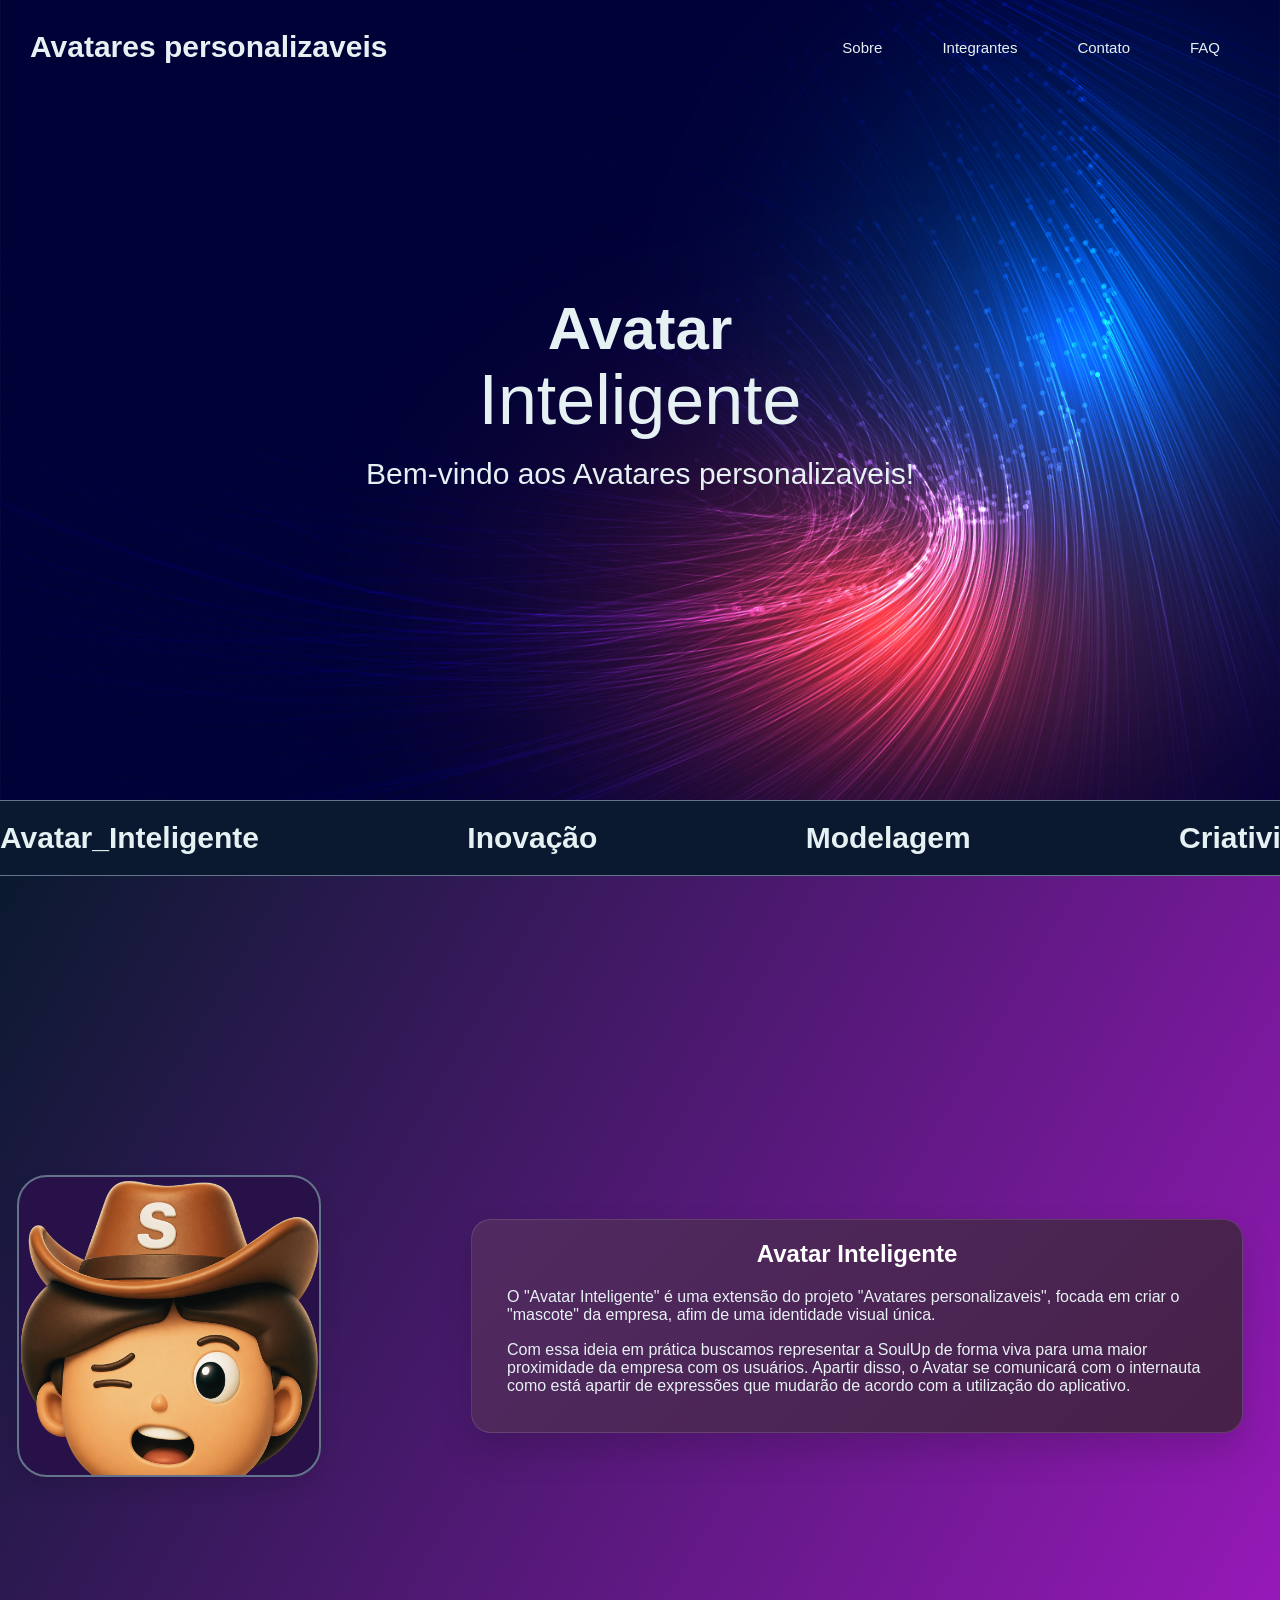
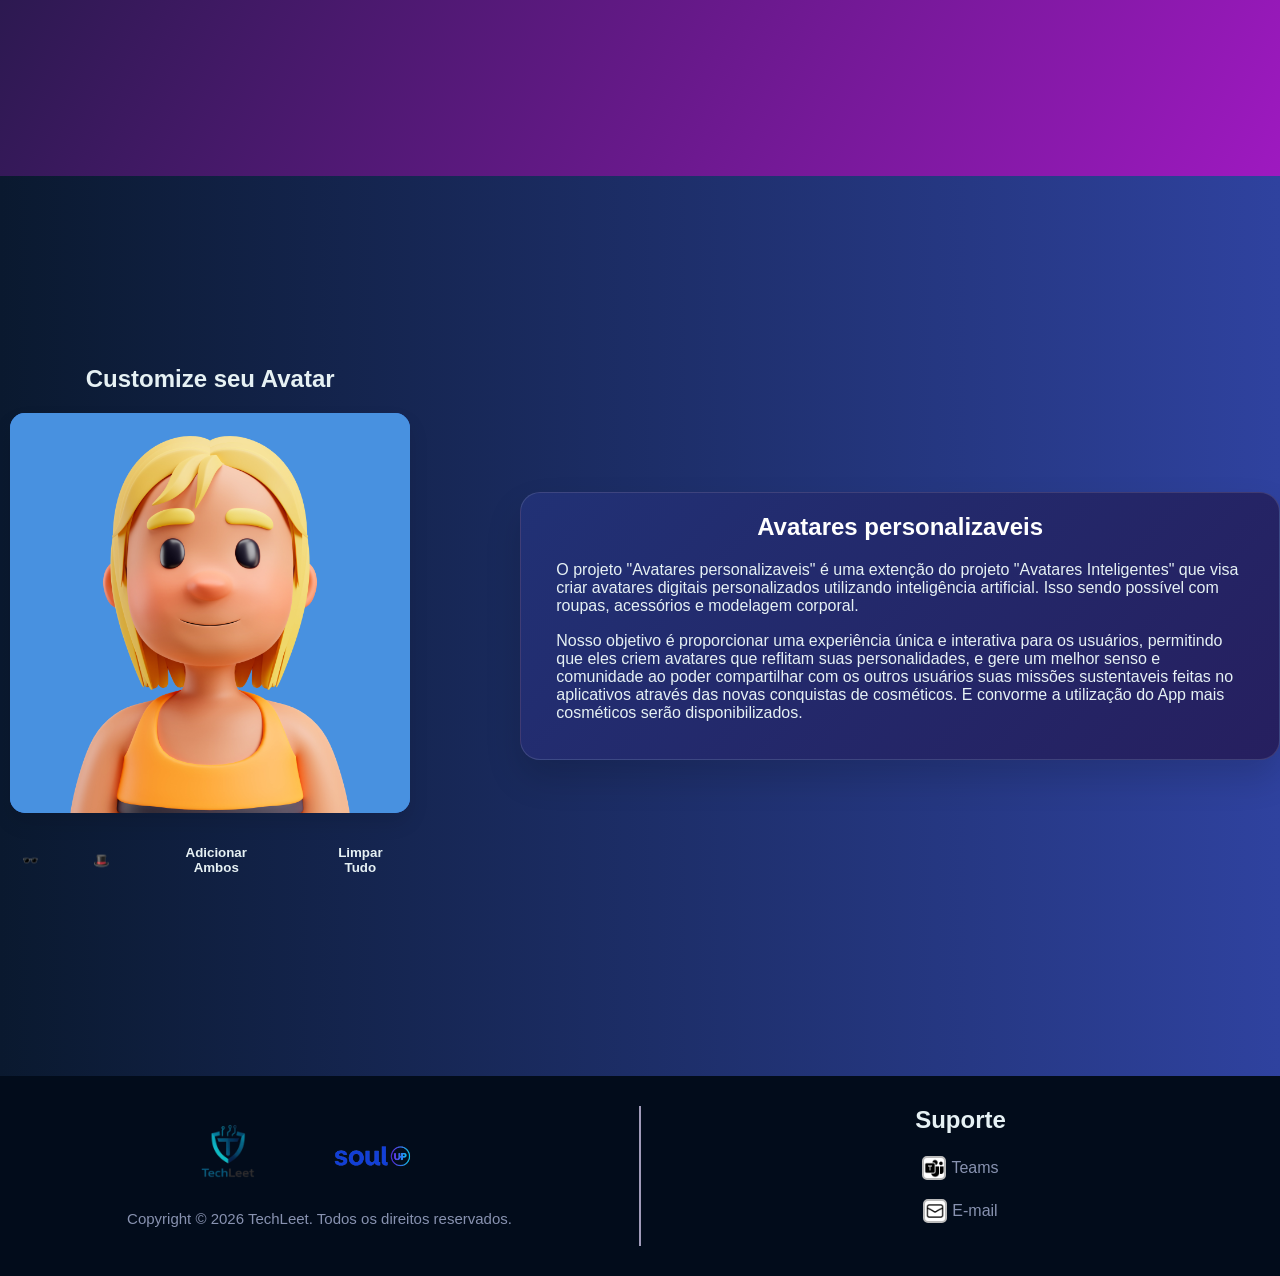
==== index.html @ 6faf66a5 "Alteração no Footer e sobre" ====
<!DOCTYPE html>
<html lang="pt-BR">
    <head>
        <meta charset="UTF-8">
        <meta name="viewport" content="width=device-width, initial-scale=1.0">
        <title>Home</title>
        <link rel="icon" type="image/x-icon" href="imagens/IconeHome.png">
        <link rel="stylesheet" href="css/style.css">
        <link rel="stylesheet" href="css/variaveis.css">
        <link rel="stylesheet" href="css/head.css">
        <link rel="stylesheet" href="css/footer.css">
        <link rel="stylesheet" href="css/index.css">
        <link rel="stylesheet" href="css/sobre.css">
        <script src="js/index.js"></script>
        <script src="js/menu.js"></script>
    </head>
    <body>
        <!-- Cabeçalho / Cabeça do site -->
        <section id="head">
            <header>
                <div id="nome">
                    <a href="#top"><h1>Avatares personalizaveis</h1></a>
                </div>
                <button type="button" id="menu-hamburguer"
                    aria-label="Abrir menu" aria-controls="navegacao"
                    aria-expanded="false">
                    <span></span>
                    <span></span>
                    <span></span>
                </button>
                <div id="navegacao">
                    <nav>
                        <a href="sobre.html">Sobre</a>
                        <a href="integrantes.html">Integrantes</a>
                        <a href="contato.html">Contato</a>
                        <a href="faq.html">FAQ</a>
                    </nav>
                </div>
            </header>
            <!-- Mensgem de boas-vindas -->
            <div id="mensagem_central">
                <p id="Avatar">Avatar</p>
                <p id="Inteligente">Inteligente</p>
                <p id="Mensagem">Bem-vindo aos Avatares personalizaveis!</p>
            </div>
        </section>
        <section>
            <!-- Carrosel de palavras -->
            <div class="carrossel-container">
                <div class="carrossel-texto">
                    <div class="grupo">
                        <span> Avatar_Inteligente Inovação Modelagem
                            Criatividade Diversidade</span>
                    </div>
                    <div class="grupo">
                        <span> Avatar_Inteligente Inovação Modelagem
                            Criatividade Diversidade</span>
                    </div>
                </div>
            </div>
        </section>
        <!-- Avatar Inteligente -->
        <section id="Avatar_Inteligente">
            <div class="avatar_inteligente_window">
                <img class="icone_avatar" src="imagens/AvatarSoulUp.png" alt>
                <div id="projeto2">
                    <h3> Avatar Inteligente</h3>
                    <p> O "Avatar Inteligente" é uma extensão do projeto
                        "Avatares personalizaveis", focada em criar o "mascote"
                        da
                        empresa, afim de uma identidade visual única.</p>
                    <p> Com essa ideia em prática buscamos representar a SoulUp
                        de forma viva para uma maior proximidade da empresa com
                        os usuários. Apartir disso, o Avatar se comunicará com o
                        internauta como está apartir de expressões que mudarão
                        de acordo com a utilização do aplicativo.</p>
                </div>
            </div>
        </section>
        <section id="Avatar_Personalizavel">
            <div class="avatar_window">
                <div class="container">
                    <!-- Custumização de Avatares personalizaveis -->
                    <h1>Customize seu Avatar</h1>
                    <div class="icone_avatar">
                        <img src="imagens/AvatarF-Base.jpg" id="base"
                            class="layer">
                        <img src="imagens/AvatarF-1.png" id="layer-oculos"
                            class="layer hidden">
                        <img src="imagens/AvatarF-2.png" id="layer-bone"
                            class="layer hidden">
                        <img src="imagens/AvatarF-3.png" id="layer-bone-oculos"
                            class="layer hidden">
                    </div>
                    <!-- Botões de controle -->
                    <div class="controls">

                        <button onclick="toggleAccessory('oculos')"
                            class="accessory">🕶️</button>

                        <button onclick="toggleAccessory('bone')"
                            class="accessory">🎩</button>

                        <button onclick="addBoth()"
                            class="allaccessory">Adicionar
                            Ambos</button>

                        <button onclick="reset()" class="noaccessory">Limpar
                            Tudo</button>

                    </div>
                </div>
            </div>
            <div id="projeto1">

                <h3>Avatares personalizaveis</h3>
                <p> O projeto "Avatares personalizaveis" é uma extenção do
                    projeto "Avatares Inteligentes" que visa criar avatares
                    digitais personalizados utilizando inteligência artificial.
                    Isso sendo possível com roupas, acessórios e modelagem
                    corporal.</p>

                <p>Nosso objetivo é proporcionar uma experiência única e
                    interativa para os usuários, permitindo que eles criem
                    avatares que reflitam suas personalidades, e gere um melhor
                    senso e comunidade ao poder compartilhar com os outros
                    usuários suas missões sustentaveis feitas no aplicativos
                    através das novas conquistas de cosméticos. E convorme a
                    utilização do App mais cosméticos serão
                    disponibilizados.</p>
            </div>
        </section>
        <!-- Rodapé / Footer do site -->
        <footer>
            <div class="logo-footer">
                <img src="imagens/TechLeet.png" alt="TechLeet">
                <img src="imagens/SoulUp.png" alt="SoulUp">
                <p>Copyright © 2026 TechLeet. Todos os direitos reservados.</p>
            </div>
            <div class="logo-footer2">
                <h3>Suporte</h3>
                <div class="suport">
                    <img src="imagens/teams.png" alt="Teams">
                    <a
                        href="https://teams.microsoft.com/l/chat/48:notes/conversations?context=%7B%22contextType%22%3A%22chat%22%7D">Teams</a>
                </div>
                <div class="suport">
                    <img src="imagens/email.png" alt="e-mail">
                    <a href="mailto:rm570024@fiap.com.br">E-mail</a>
                </div>
            </div>
        </footer>
    </body>
</html>
---- css/style.css ----
/* Style de todas as páginas */
* {
  margin: 0;
  padding: 0;
  text-decoration: none;
  color: var(--color-text);
}

/* Evita rolagem horizontal indesejada em telas menores */
body {
  overflow-x: hidden;
}
---- css/variaveis.css ----
/* Variáveis */
:root { 
    --primary-color: #64748B;
    --secondary-color: #0A192F;
    --color-text: #E6F1F4;
    --font: DM Sans, sans-serif;
    --text-footer: #8892B0;
}
---- css/head.css ----
/* Cabeçalho do site */
#head { 
  background-image: url('../imagens/background-head.jpg');
  background-size: cover;
  background-position: center;
  height: 800px;
}

header {
  display: flex;
  align-items: center;
  justify-content: space-between;
}

header h1 {
  padding: 30px;
  font-size: 30px;
  font-family: var(--font);
}

/* Navegação desktop */
#navegacao {
  display: flex;
  align-items: center;
  margin-right: 50px;
}

#navegacao nav {
  display: flex;
  gap: 40px;
}

#navegacao a {
  position: relative;
  color: var(--font);
  text-decoration: none;
  font-size: 15px;
  font-family: var(--font);
  padding: 10px;
}

/* Animação hover */
#navegacao a::after {
  content: '';
  position: absolute;
  bottom: 0;
  left: 0;
  width: 0;
  height: 2px;
  background: #fff;
  transition: width 0.3s ease;
}

#navegacao a:hover::after {
  width: 100%;
}

/* Botão do menu hamburguer (visível apenas em telas menores) */
#menu-hamburguer {
  display: none;
  flex-direction: column;
  justify-content: space-between;
  width: 32px;
  height: 24px;
  padding: 0;
  margin-right: 20px;
  background: transparent;
  border: none;
  cursor: pointer;
}

#menu-hamburguer span {
  display: block;
  width: 100%;
  height: 3px;
  background-color: #fff;
  border-radius: 2px;
  transition: transform 0.3s ease, opacity 0.3s ease;
}

/* Transforma o ícone em "X" quando o menu está aberto */
#menu-hamburguer.ativo span:nth-child(1) {
  transform: translateY(10.5px) rotate(45deg);
}

#menu-hamburguer.ativo span:nth-child(2) {
  opacity: 0;
}

#menu-hamburguer.ativo span:nth-child(3) {
  transform: translateY(-10.5px) rotate(-45deg);
}

/* Responsividade: tablets e smartphones */
@media (max-width: 768px) {
  /* Body em coluna: cada section contém suas margens e o footer fica no rodapé */
  body {
    display: flex;
    flex-direction: column;
    min-height: 100vh;
  }

  #head {
    height: auto;
    flex: 1 0 auto;
  }

  header {
    flex-wrap: wrap;
  }

  header h1 {
    padding: 18px 15px;
    font-size: 20px;
  }

  #menu-hamburguer {
    display: flex;
  }

  #navegacao {
    width: 100%;
    margin-right: 0;
    max-height: 0;
    overflow: hidden;
    transition: max-height 0.3s ease;
  }

  #navegacao.aberto {
    max-height: 320px;
  }

  #navegacao nav {
    flex-direction: column;
    gap: 0;
    width: 100%;
    background-color: var(--secondary-color);
  }

  #navegacao a {
    padding: 16px 20px;
    font-size: 16px;
    border-top: 1px solid var(--primary-color);
  }
}
---- css/footer.css ----
footer {
  display: flex;
  align-items: center;
  background-color: #020c1b;
  height: 200px;
}

.logo-footer {
  text-align: center;
  align-items: center;
  border-right: 2px solid rgb(160, 155, 185);
  width: 50%;
  height: 70%;
}

.logo-footer2 {
  text-align: center;
  align-items: center;
  width: 50%;
  height: 70%;
}

.logo-footer p {
  font-size: 15px;
  font-family: var(--font);
  color: var(--text-footer);
}

img {
  height: 100px;
}

.suport {
  display: flex;
  justify-content: center;
  align-items: center;
  height: 20%;
  width: 100%;
  margin-top: 15px;
}

h3 {
  color: var(--text-footer);
  font-family: var(--font);
}

.suport a {
  color: var(--text-footer);
  font-family: var(--font);
}

.suport img {
  margin-right: 5px;
  width: 20px;
  height: 20px;
  background-color: white;
  border-radius: 5px;
  border: 2px solid rgb(187, 187, 187);
}

/*  Responsividade: tablets e smartphones  */
@media (max-width: 768px) {
  footer {
    flex-direction: column;
    height: auto;
    padding: 30px 0;
    gap: 25px;
  }

  .logo-footer {
    width: 90%;
    height: auto;
    border-right: none;
    border-bottom: 2px solid rgb(160, 155, 185);
    padding-bottom: 25px;
  }

  .logo-footer:last-child {
    border-bottom: none;
    padding-bottom: 0;
  }

  .logo-footer>img {
    height: 70px;
  }
}
---- css/index.css ----
body {
  overflow-x: hidden;
  font-family: var(--font);
}

/* Texto central */
section#head div#mensagem_central p {
    display: flex;
    justify-content: center;
    align-items: center;
}

#mensagem_central {
    margin-top: 200px;
}

#Avatar {
  animation: avatar-color-change 4s infinite alternate;
  font-weight: bold;
  font-size: 60px;
}
#Inteligente {
  margin-top: -20px;
  font-size: 70px;
}

@keyframes avatar-color-change {
  0% { color: #1423f7; }
  50% { color: #6a11cb; }
  100% { color: #00c6ff; }
}

#Mensagem {
  font-size: 30px;
}

/* Pesçosso da página */
#Avatar_Personalizavel {  
  display: flex;
  justify-content: center;
  align-items: center;
  height: 100vh;
  background: linear-gradient(90deg, var(--secondary-color), #2f429f );
}   

/* Carrossel de palavras */
.carrossel-container {
  width: 100%;
  background-color: var(--secondary-color);
  padding: 20px 0;
  white-space: nowrap;
  word-spacing: 200px;
  overflow: hidden;
  border-top: 1px solid var(--primary-color);
  border-bottom: 1px solid var(--primary-color);
}
.grupo {
  display: flex;
  align-items: center;
  gap: 40px; 
  margin-right: 100px;
}

.carrossel-texto {
  display: inline-flex;
  gap: 50px;
  animation: rolarHorizontal 25s linear infinite;
  font-family: var(--font);
}

.carrossel-texto span {
  font-size: 30px;
  font-family: var(--font);
  font-weight: bold;
}

/* Animação do carrossel */
@keyframes rolarHorizontal {
  0% { transform: translateX(0); }
  100% { transform: translateX(-50%); }
}

.container {
    text-align: center;
    font-family: var(--font);
    margin-right: 100px;
}

/* Customização do Avatar */
.icone_avatar {
    position: relative;
    width: 400px;
    height: 400px;
    margin: 20px auto;
    border: 5px solid var(--font);
    border-radius: 15px;
    box-shadow: 0 10px 20px rgba(0,0,0,0.1);
    overflow: hidden;
    background-color: #3b82f6;
}
.layer {
    position: absolute;
    top: 0;
    left: 0;
    width: 100%;
    height: 100%;
    transition: opacity 0.3s ease;
}

.hidden {
    opacity: 0;
    pointer-events: none;
}

.controls {
    display: flex;
    gap: 10px;
    justify-content: center;
}

/* Botão de costomização */
.controls button {
    padding: 10px 20px;
    cursor: pointer;
    border: 2px solid transparent;
    border-radius: 15px;
    background-color:transparent;
    color: var(--font);
    font-weight: bold;
}

.accessory:hover {
    border: 2px solid var(--primary-color);
}

.allaccessory:hover {
    background-color: var(--primary-color);
}

.noaccessory:hover {
    background-color: red;
}

#Avatar_Inteligente {
    display: flex;
    justify-content: center;
    align-items: center;
    height: 100vh;
    background: linear-gradient(120deg, var(--secondary-color),  #9e19c0);
}

.avatar_inteligente_window {
    display: flex;
    height: auto;
    width: auto;
    align-items: center;
    gap: 50px;
}

#Avatar_Inteligente img {
    width: 300px;
    height: auto;
    margin-left: -20px;
    border: 2px solid var(--primary-color);
    border-radius: 30px;
    background-color: rgb(40, 17, 73);
}

#projeto2 {
  margin-left: 100px;
}

/* Responsividade: tablets */
@media (max-width: 1024px) {
  #Avatar_Personalizavel,
  #Avatar_Inteligente {
    height: auto;
    flex-direction: column;
    padding: 60px 20px;
  }

  .avatar_window {
    width: 100%;
  }

  .container {
    margin-right: 0;
  }

  .controls {
    flex-wrap: wrap;
  }

  .avatar_inteligente_window {
    flex-direction: column;
    align-items: center;
    margin-left: 0;
    gap: 30px;
    width: 100%;
    box-sizing: border-box;
  }

  #projeto2 {
    margin-left: 0;
  }
}

/* Responsividade: smartphones */
@media (max-width: 768px) {
  #mensagem_central {
    margin-top: 120px;
  }

  #Avatar {
    font-size: 40px;
  }

  #Inteligente {
    margin-top: -10px;
    font-size: 46px;
  }

  #Mensagem {
    font-size: 20px;
    text-align: center;
    padding: 0 15px;
  }

  .carrossel-container {
    word-spacing: 80px;
  }

  .carrossel-texto span {
    font-size: 20px;
  }

  .container h1 {
    font-size: 26px;
  }

  #Avatar_Personalizavel .icone_avatar {
    width: 90%;
    max-width: 320px;
    height: auto;
    aspect-ratio: 1 / 1;
  }

  #Avatar_Inteligente img {
    width: 90%;
    max-width: 280px;
  }
}
---- css/sobre.css ----
#sobre {
    display: flex;
    flex-wrap: wrap;
    justify-content: center;
    align-items: center;
    margin: 50px auto;
    width: 90%;
    min-height: 60%;
    border-radius: 15px;
    color: var(--color);
    gap: 20px;
}

h2 {
    font-family: var(--font);
    text-align: center;
    font-size: 2rem;
    color: var(--color);
}

h3 {
    text-align: center;
    margin-bottom: 20px;
    font-size: 1.5rem;
    color: var(--color);
}
/* Caixa de texto sobre os Projetos */
#projeto1,
#projeto2 {
    font-family: var(--font);
    padding: 20px 35px;
    width: 700px;
    min-width: 280px;
    height: auto;
    border-radius: 20px;
    color: #fff;
    box-shadow: 0 18px 35px rgba(0, 0, 0, 0.15);
    transition: transform 0.3s ease, box-shadow 0.3s ease;
    border: 1px solid rgba(255, 255, 255, 0.12);
}

p {
    margin-bottom: 17px;
}
/* Background com cores variádas */
#projeto1 {
    background: linear-gradient(135deg, #213175, #261f5f);
}

#projeto2 {
    background: linear-gradient(135deg, #512a62, #472148);
}

/* Animação na div ao colocar o mouse sobre */
#projeto1:hover,
#projeto2:hover {
    transform: translateY(-6px);
    box-shadow: 0 25px 45px rgba(0, 0, 0, 0.2);
}

/* Responsividade: tablets e smartphones */
@media (max-width: 768px) {
    h2 {
        font-size: 1.5rem;
    }

    #sobre {
        margin: 30px auto;
    }

    #projeto1,
    #projeto2 {
        box-sizing: border-box;
        width: 100%;
        min-width: 0;
        padding: 25px 20px;
    }
}
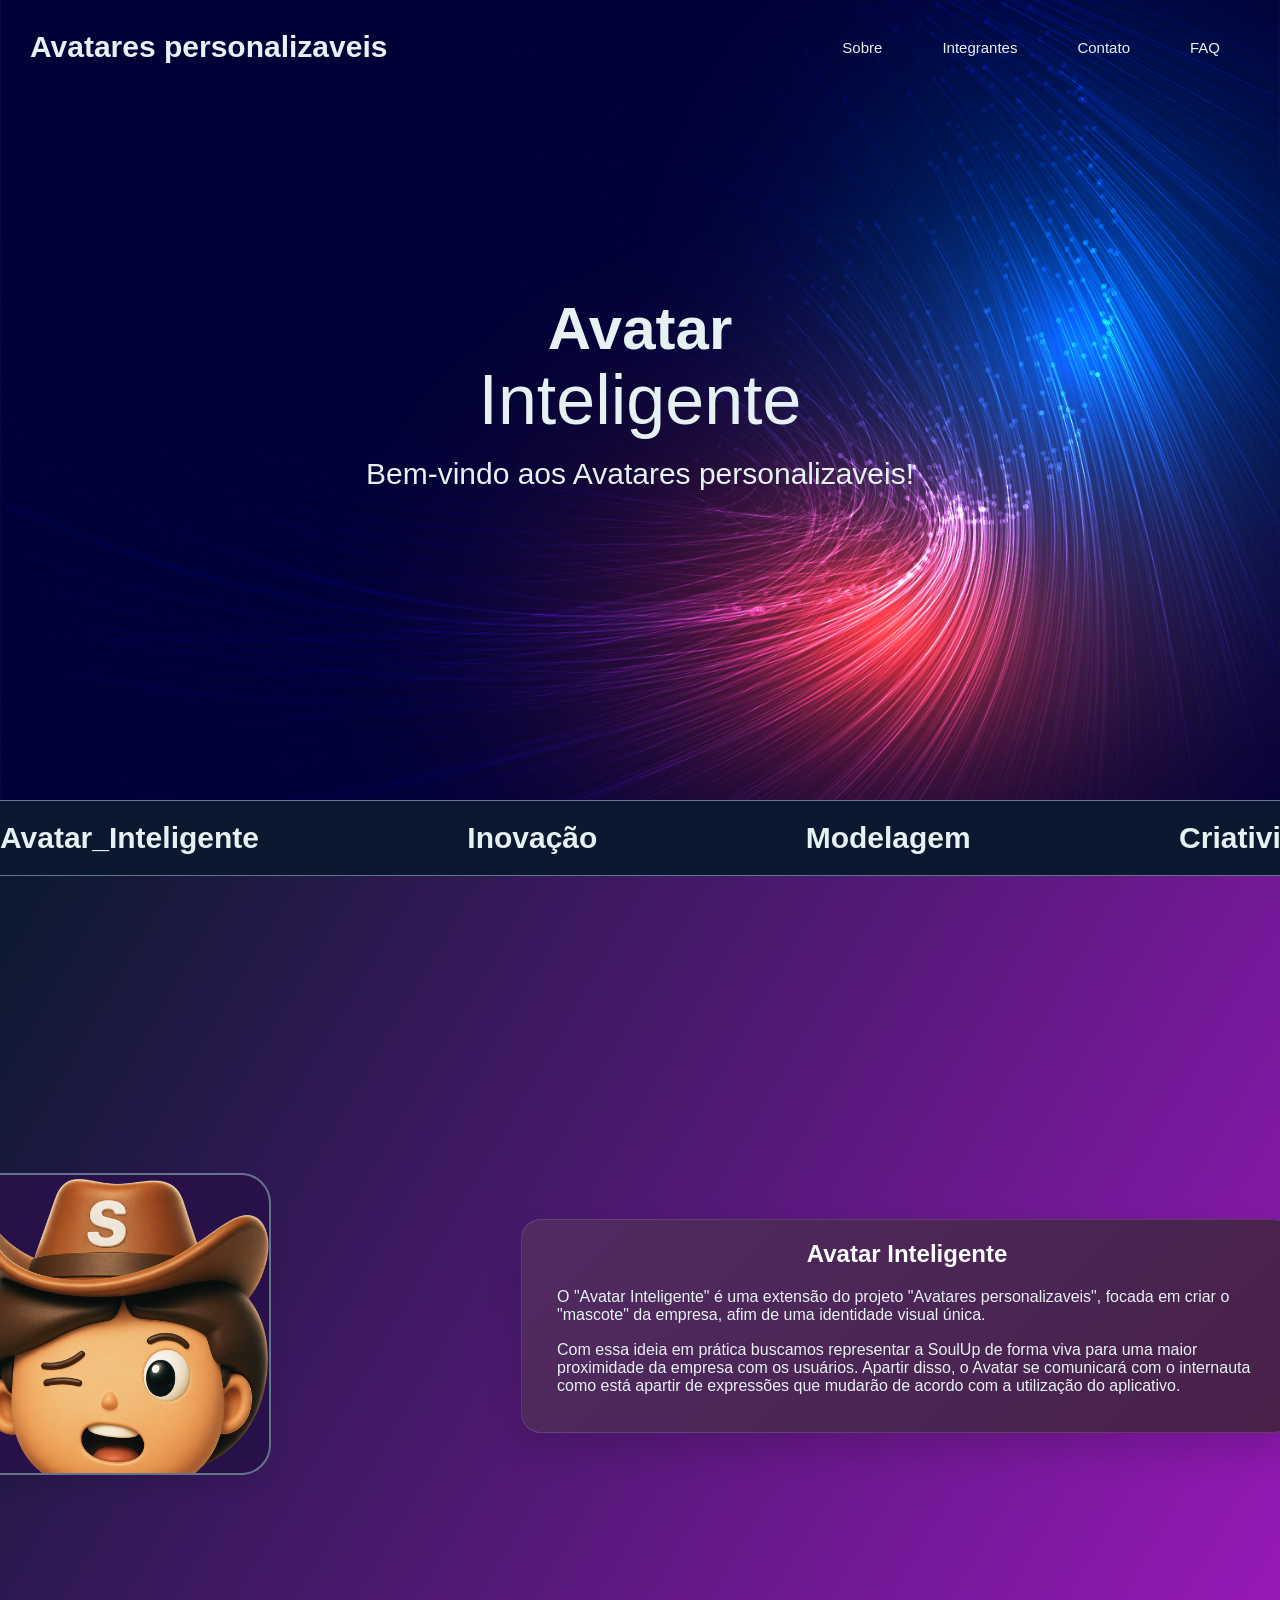
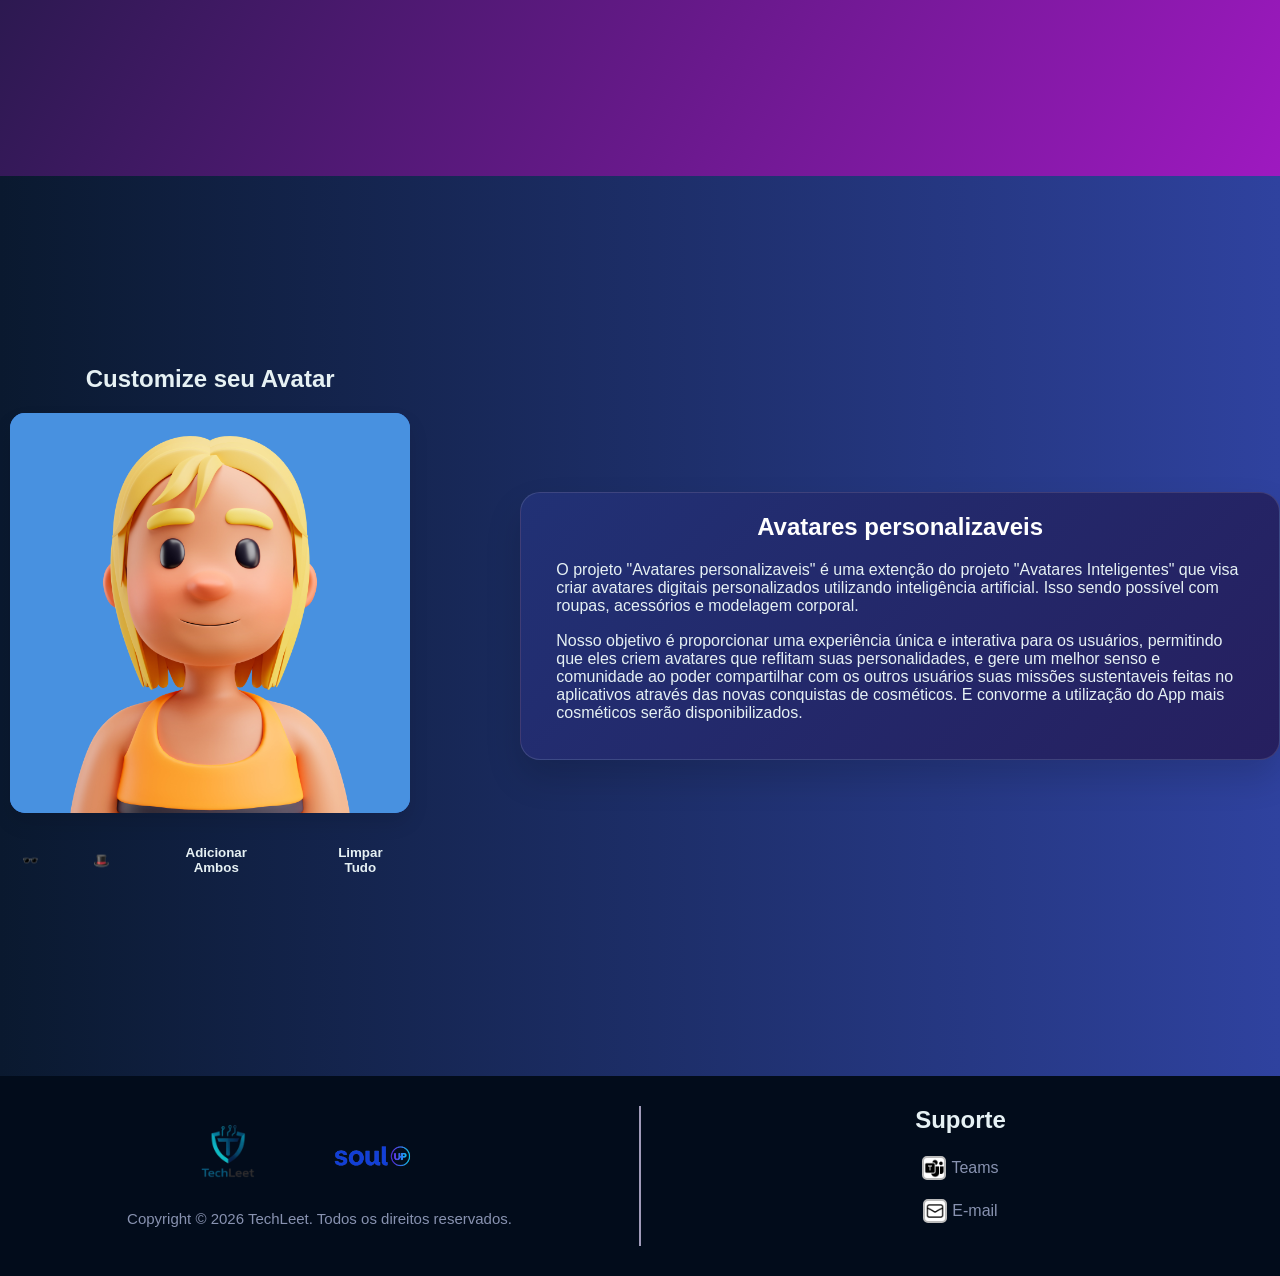
==== commit c0bff95d: "Mudança no FAQ" ====
--- a/index.html
+++ b/index.html
@@ -62,7 +62,9 @@
         <!-- Avatar Inteligente -->
         <section id="Avatar_Inteligente">
             <div class="avatar_inteligente_window">
-                <img class="icone_avatar" src="imagens/AvatarSoulUp.png" alt>
+                <div class="container">
+                    <img class="icone_avatar" src="imagens/AvatarSoulUp.png">
+                </div>
                 <div id="projeto2">
                     <h3> Avatar Inteligente</h3>
                     <p> O "Avatar Inteligente" é uma extensão do projeto
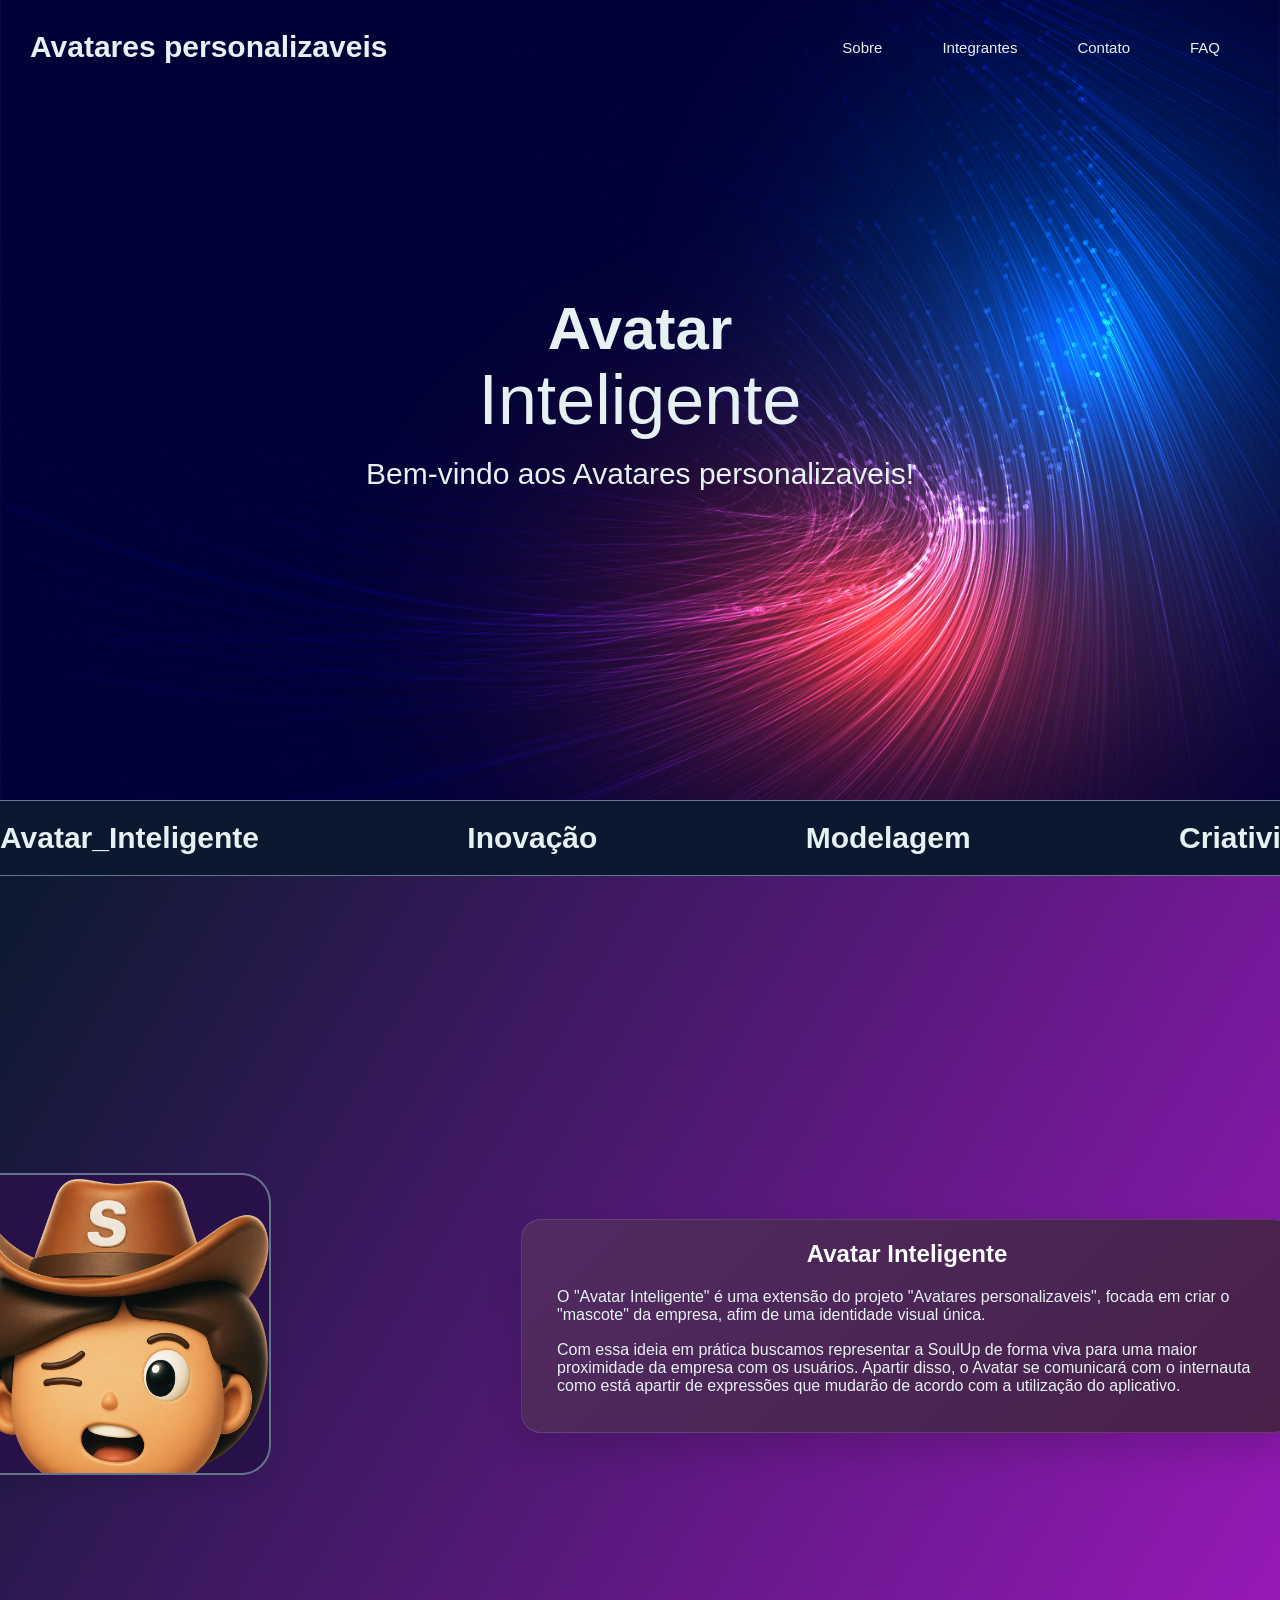
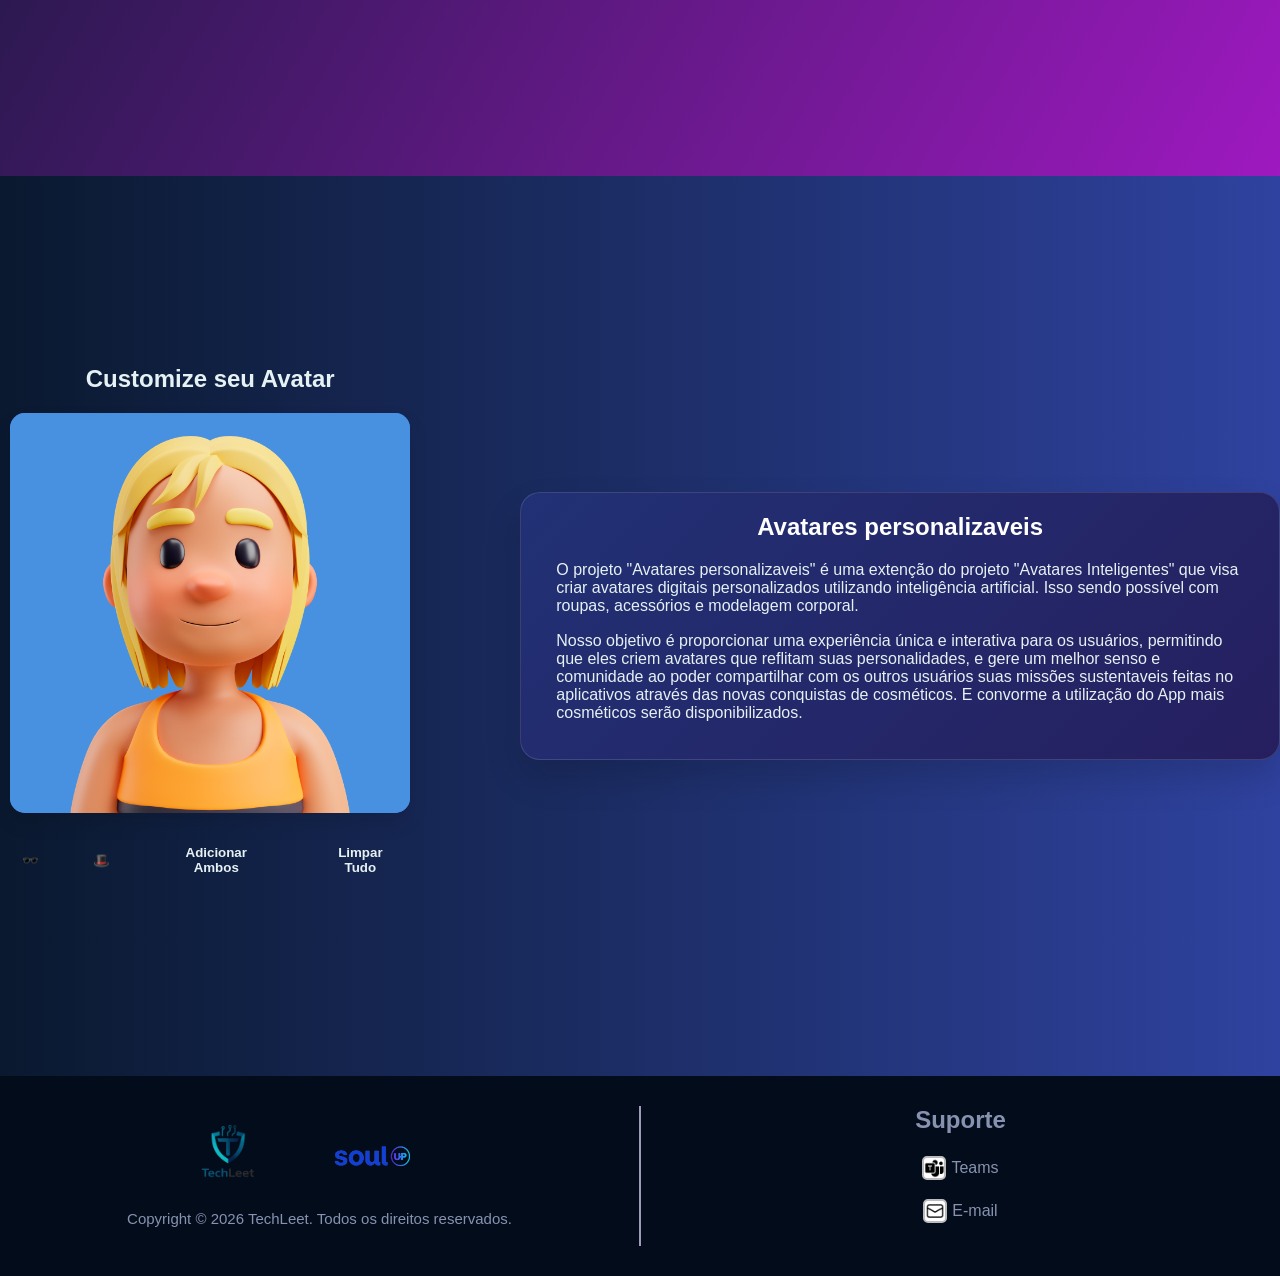
==== commit 01ff69a2: "Mudança titulo footer" ====
--- a/index.html
+++ b/index.html
@@ -140,7 +140,7 @@
                 <p>Copyright © 2026 TechLeet. Todos os direitos reservados.</p>
             </div>
             <div class="logo-footer2">
-                <h3>Suporte</h3>
+                <h3 id="titulo_suporte">Suporte</h3>
                 <div class="suport">
                     <img src="imagens/teams.png" alt="Teams">
                     <a
--- a/css/footer.css
+++ b/css/footer.css
@@ -39,7 +39,7 @@
   margin-top: 15px;
 }
 
-h3 {
+h3#titulo_suporte {
   color: var(--text-footer);
   font-family: var(--font);
 }
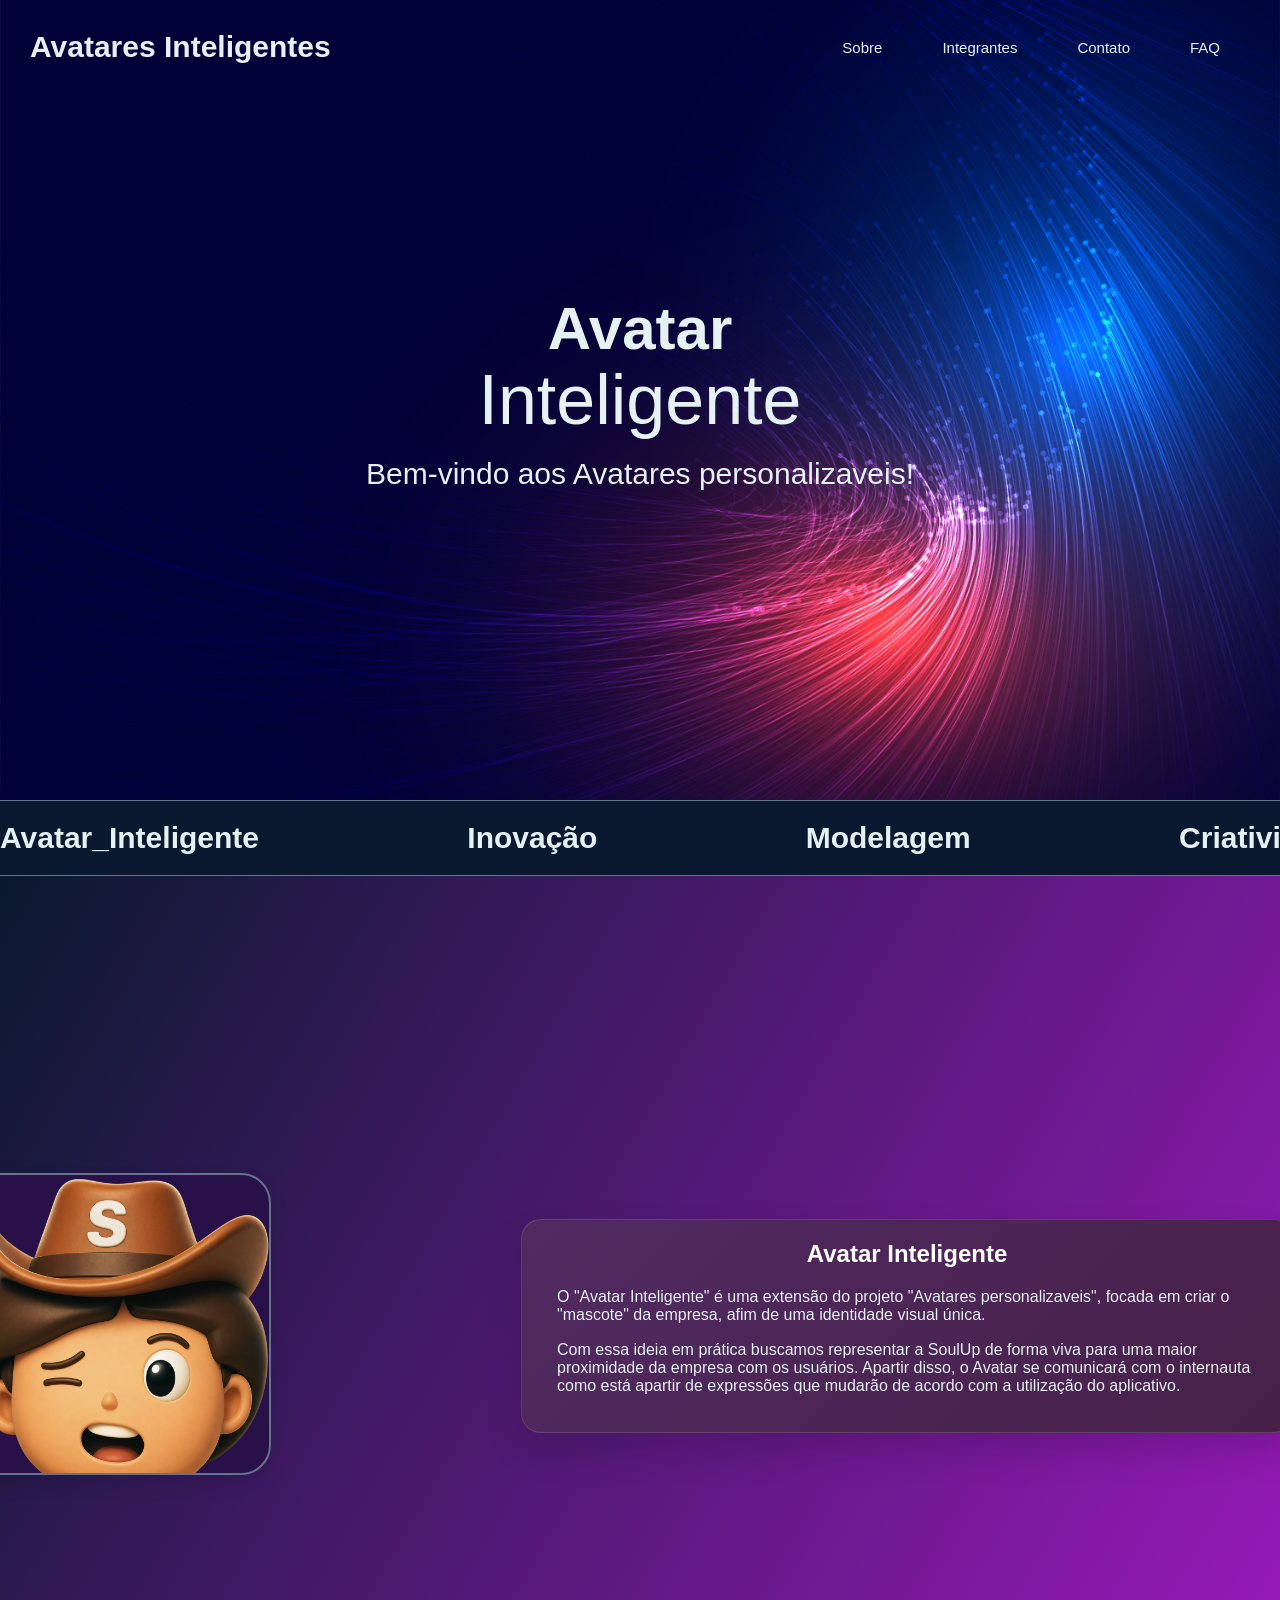
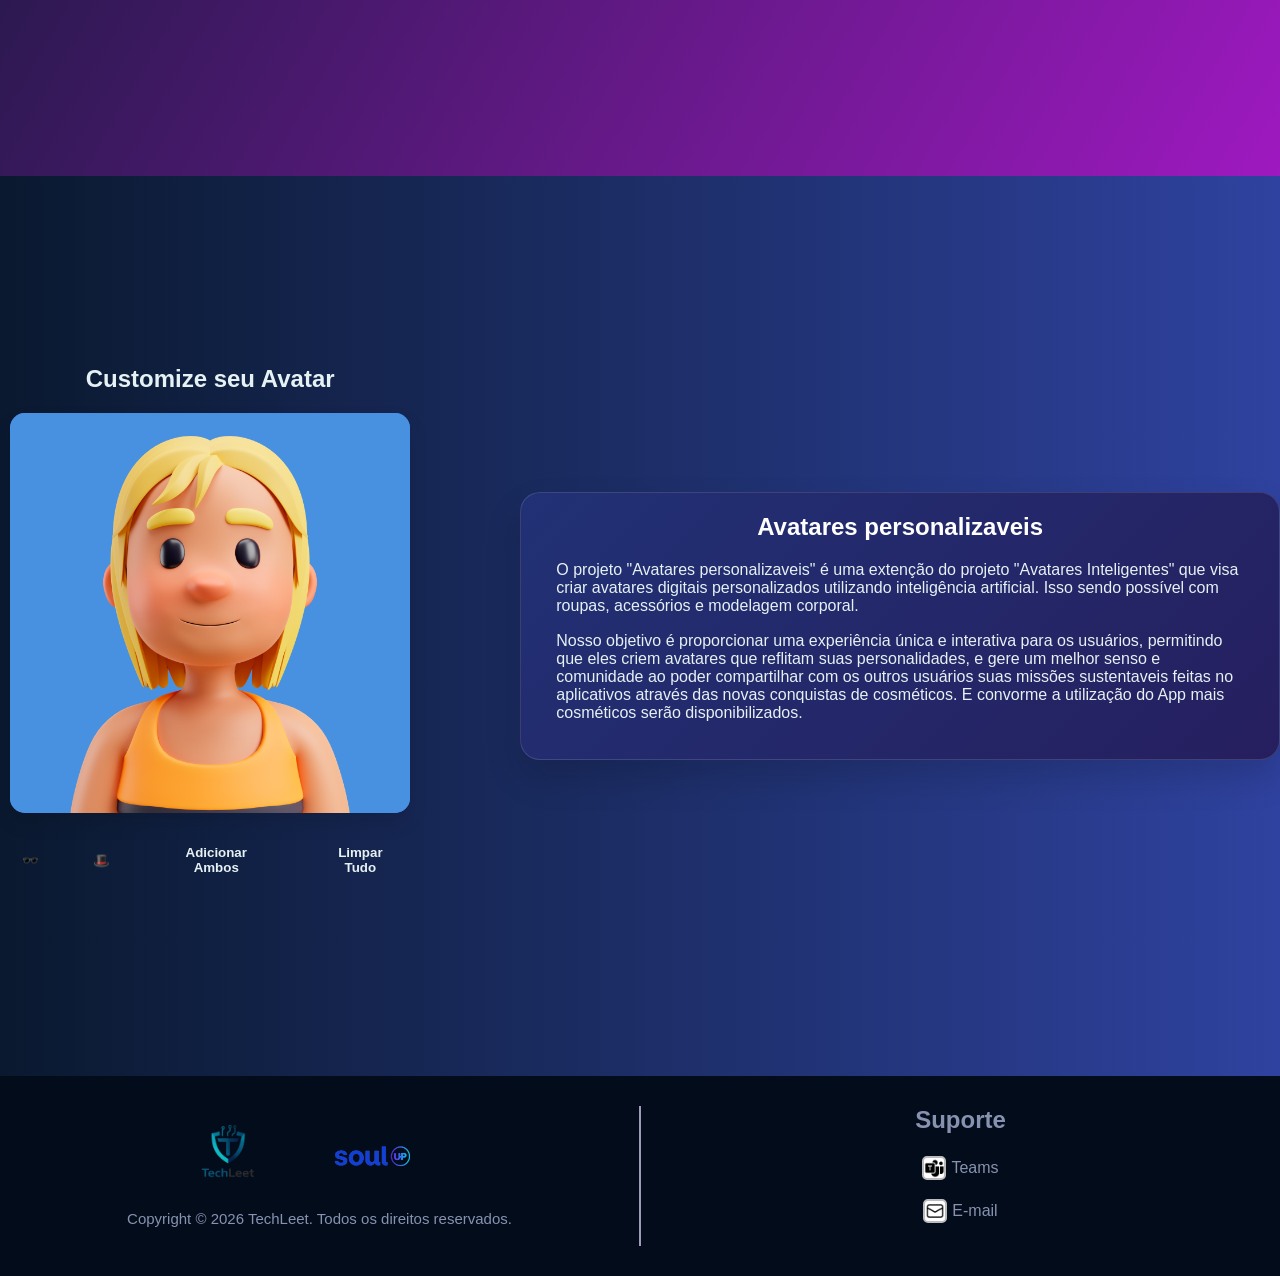
==== commit 20c5dfd2: "|Mudança no header" ====
--- a/index.html
+++ b/index.html
@@ -19,7 +19,7 @@
         <section id="head">
             <header>
                 <div id="nome">
-                    <a href="#top"><h1>Avatares personalizaveis</h1></a>
+                    <a href="#top"><h1>Avatares Inteligentes</h1></a>
                 </div>
                 <button type="button" id="menu-hamburguer"
                     aria-label="Abrir menu" aria-controls="navegacao"
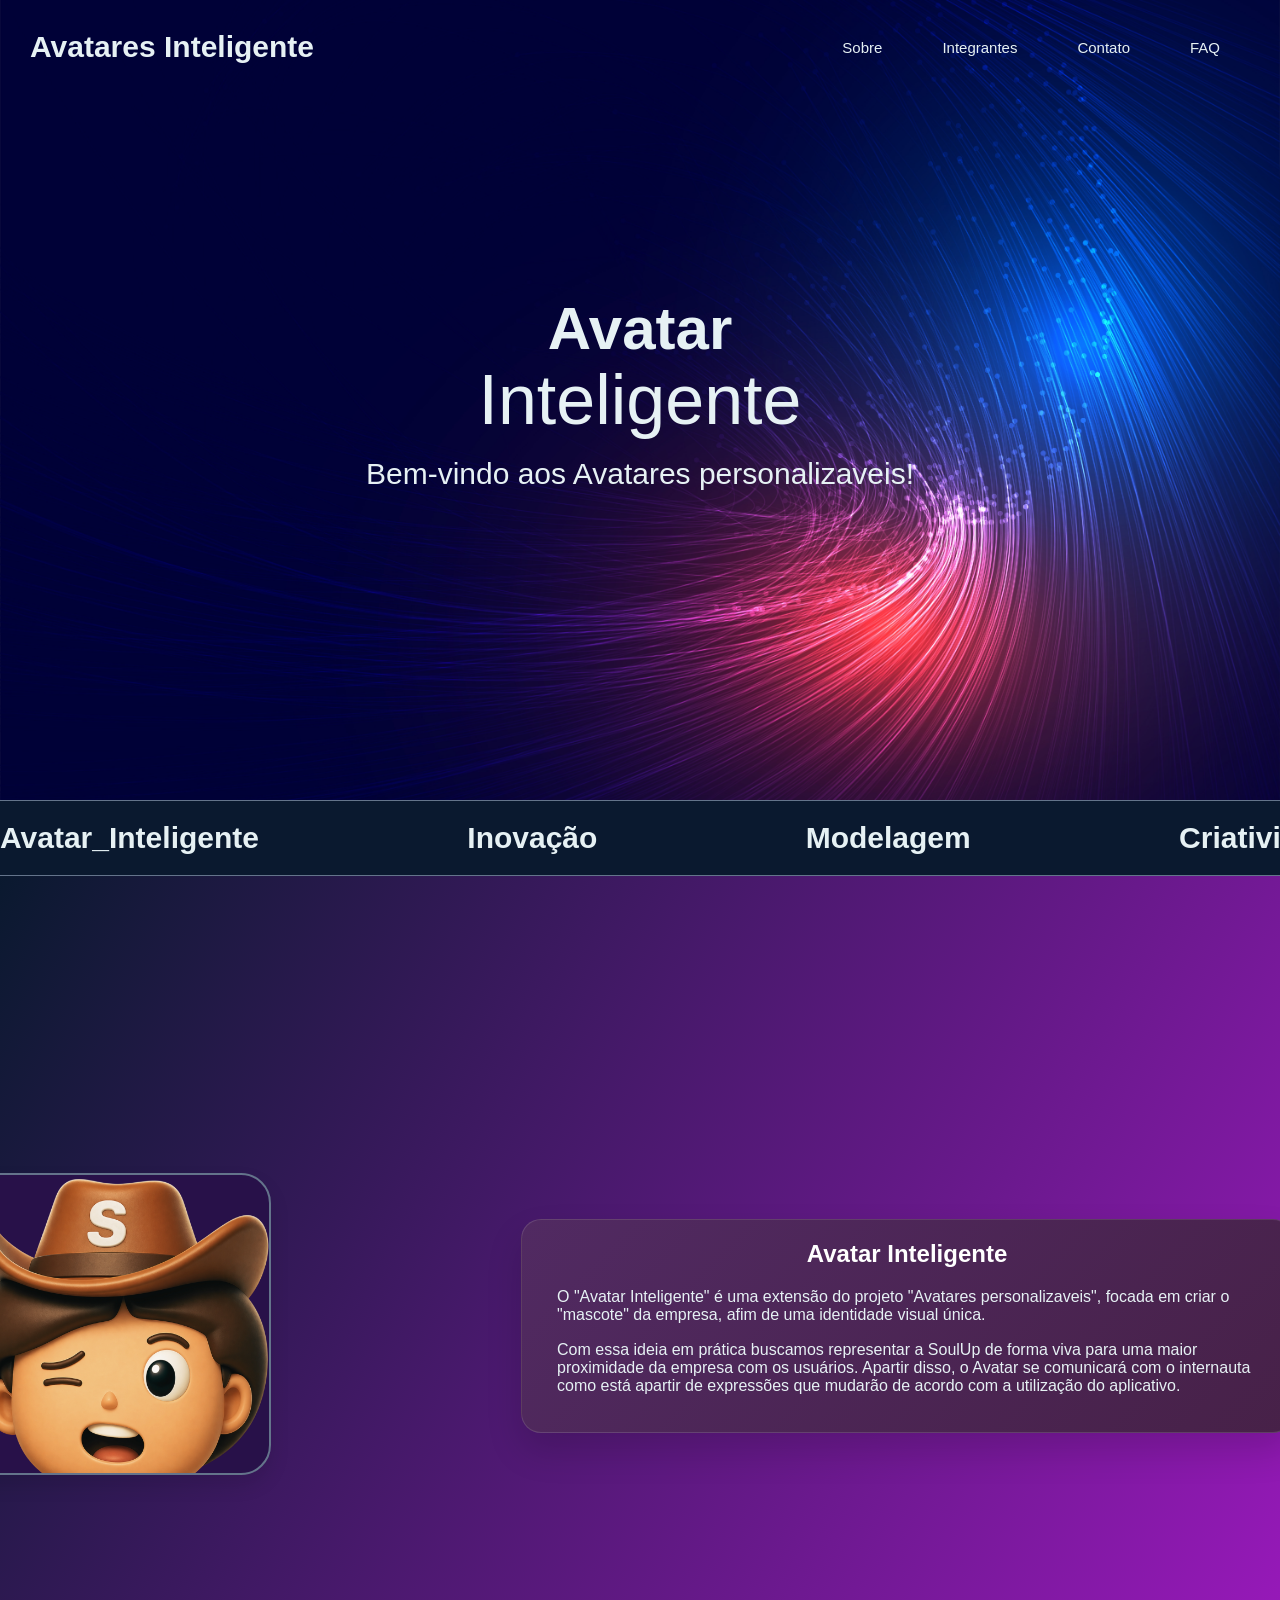
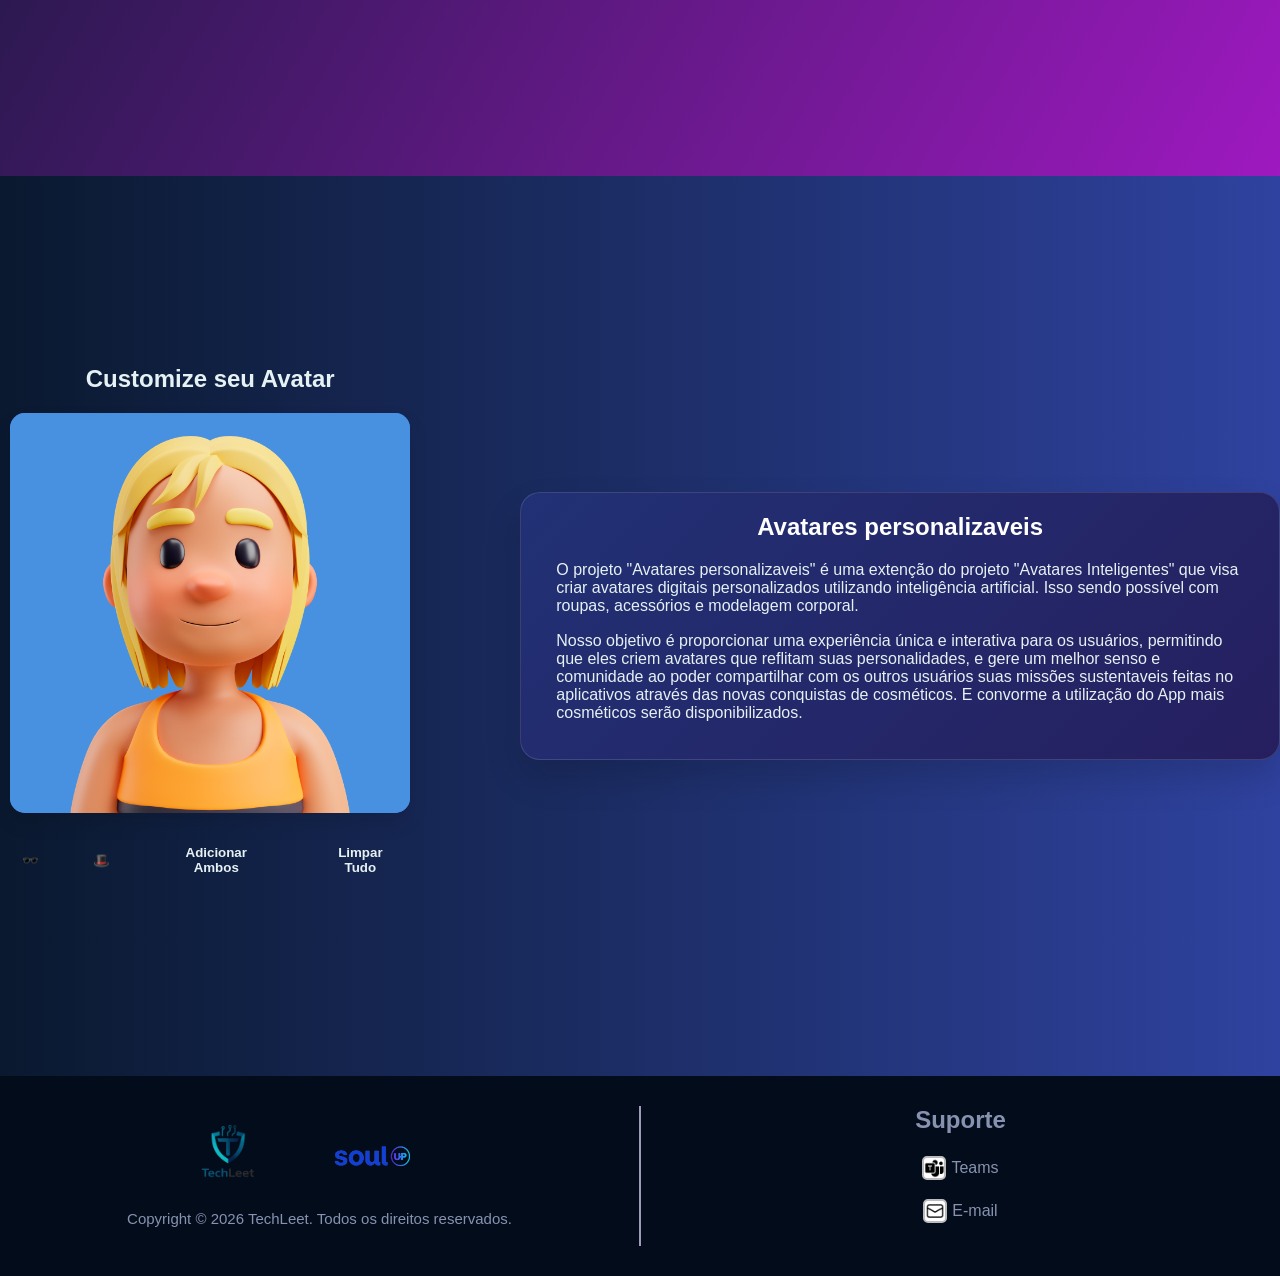
==== commit db53d123: "Alteração no header" ====
--- a/index.html
+++ b/index.html
@@ -19,7 +19,7 @@
         <section id="head">
             <header>
                 <div id="nome">
-                    <a href="#top"><h1>Avatares Inteligentes</h1></a>
+                    <a href="#top"><h1>Avatares Inteligente</h1></a>
                 </div>
                 <button type="button" id="menu-hamburguer"
                     aria-label="Abrir menu" aria-controls="navegacao"
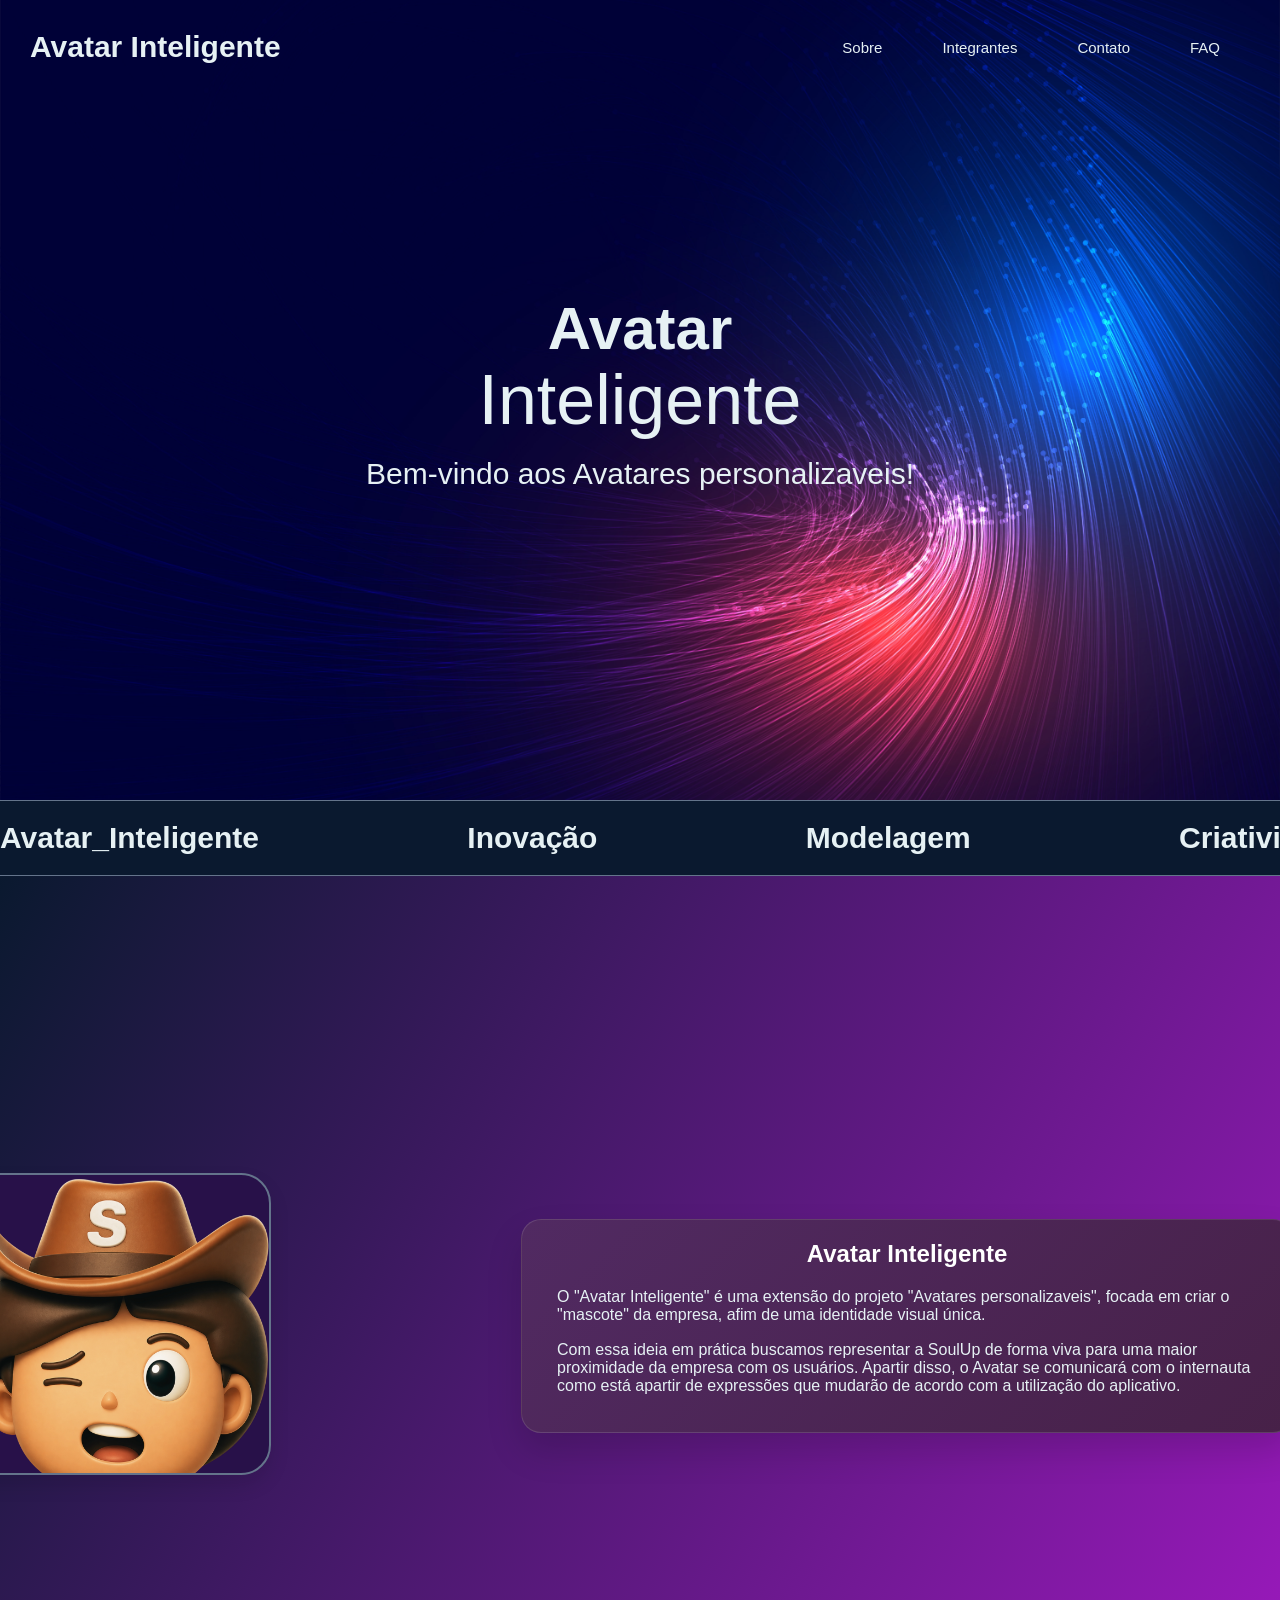
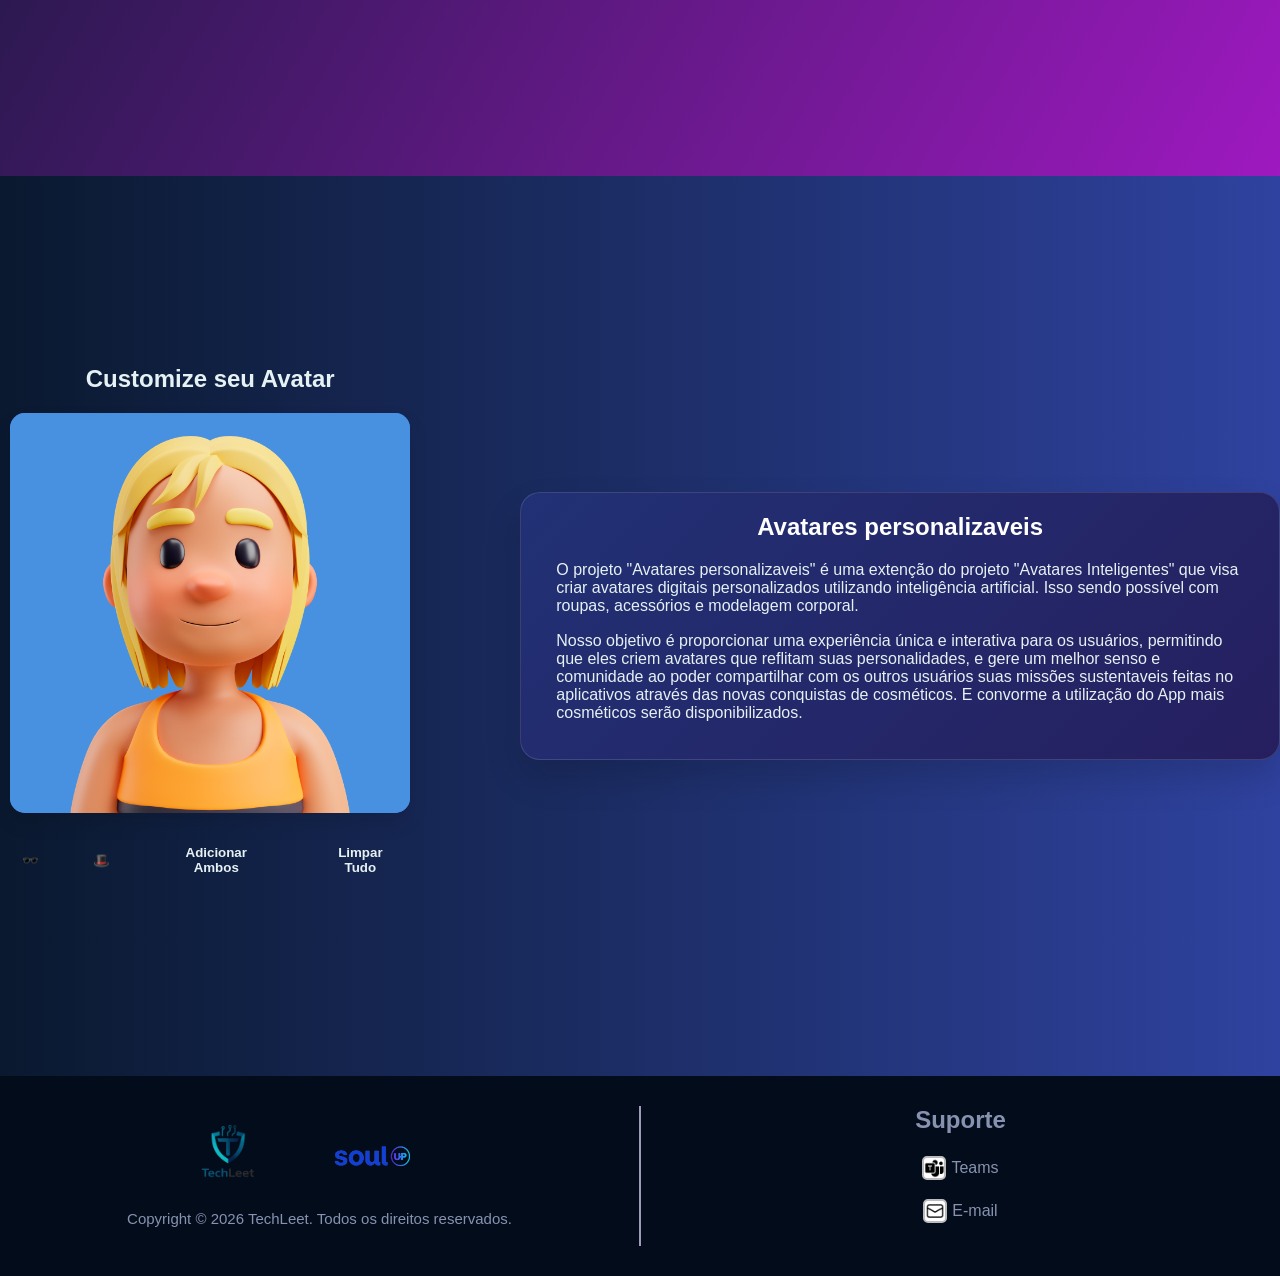
==== commit 2c9f71c7: "Mudança no header" ====
--- a/index.html
+++ b/index.html
@@ -19,7 +19,7 @@
         <section id="head">
             <header>
                 <div id="nome">
-                    <a href="#top"><h1>Avatares Inteligente</h1></a>
+                    <a href="#top"><h1>Avatar Inteligente</h1></a>
                 </div>
                 <button type="button" id="menu-hamburguer"
                     aria-label="Abrir menu" aria-controls="navegacao"
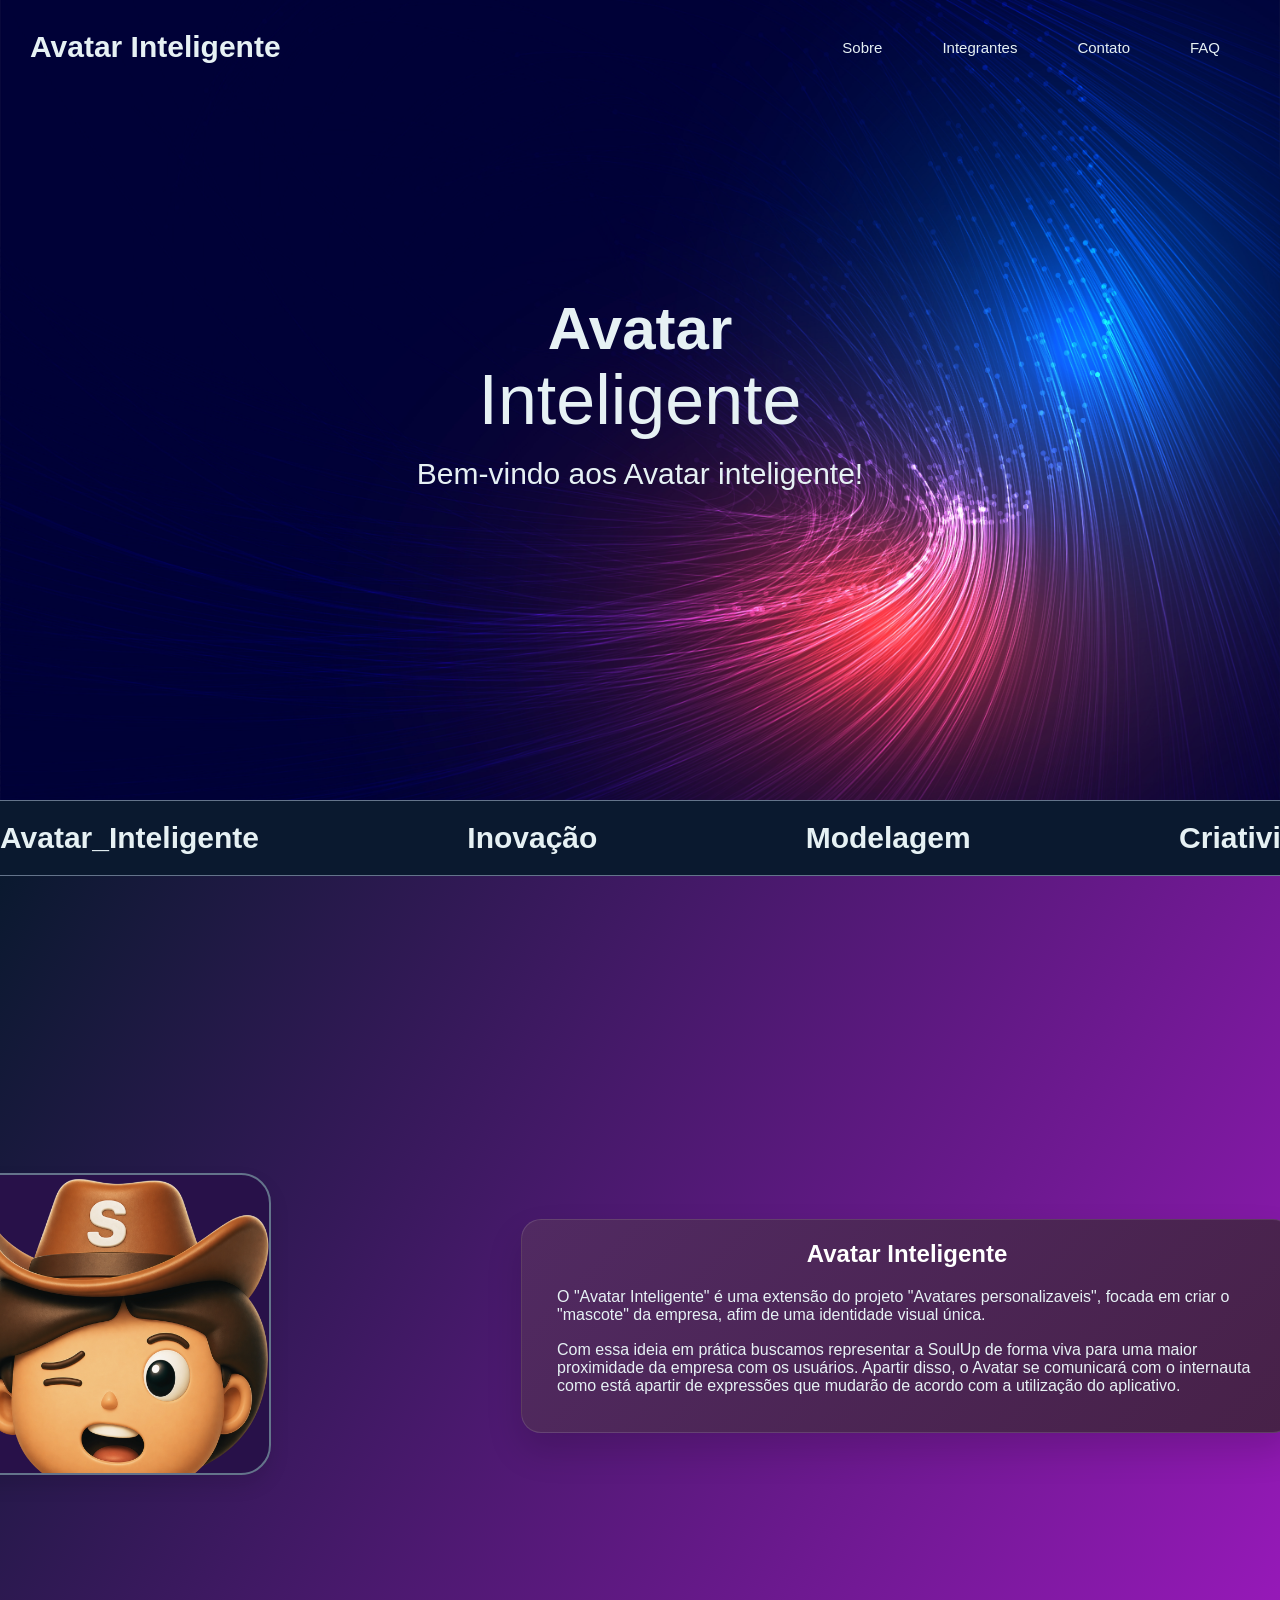
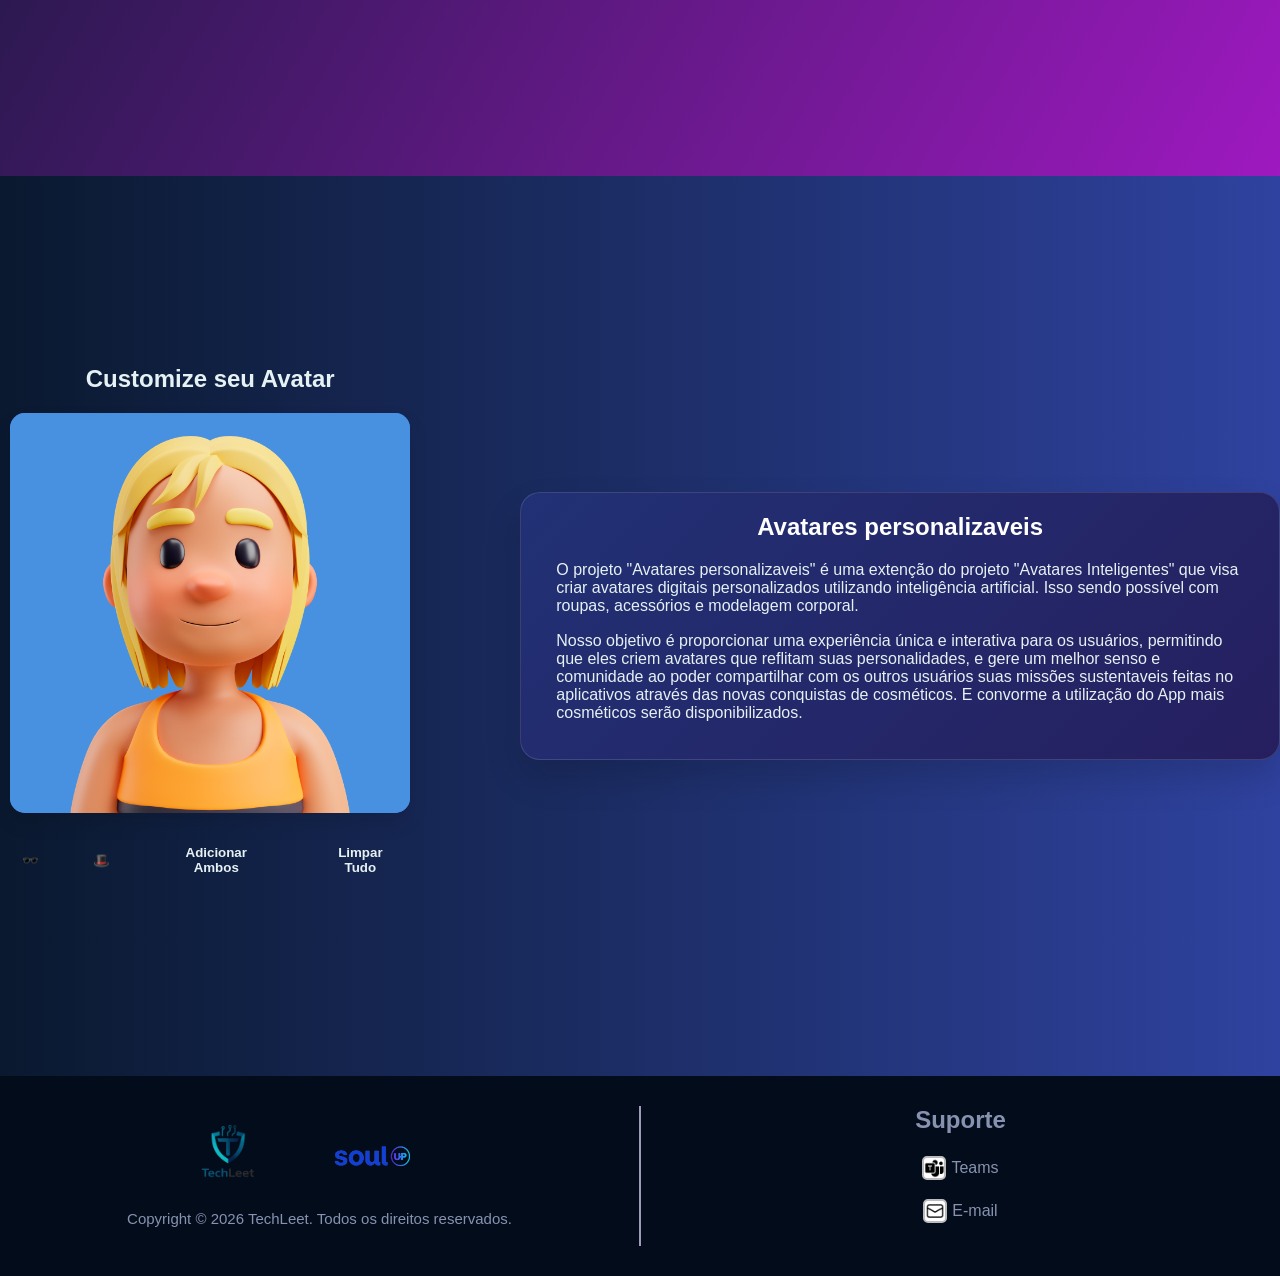
==== commit 649a176e: "Mensagem principal" ====
--- a/index.html
+++ b/index.html
@@ -41,7 +41,7 @@
             <div id="mensagem_central">
                 <p id="Avatar">Avatar</p>
                 <p id="Inteligente">Inteligente</p>
-                <p id="Mensagem">Bem-vindo aos Avatares personalizaveis!</p>
+                <p id="Mensagem">Bem-vindo aos Avatar inteligente!</p>
             </div>
         </section>
         <section>
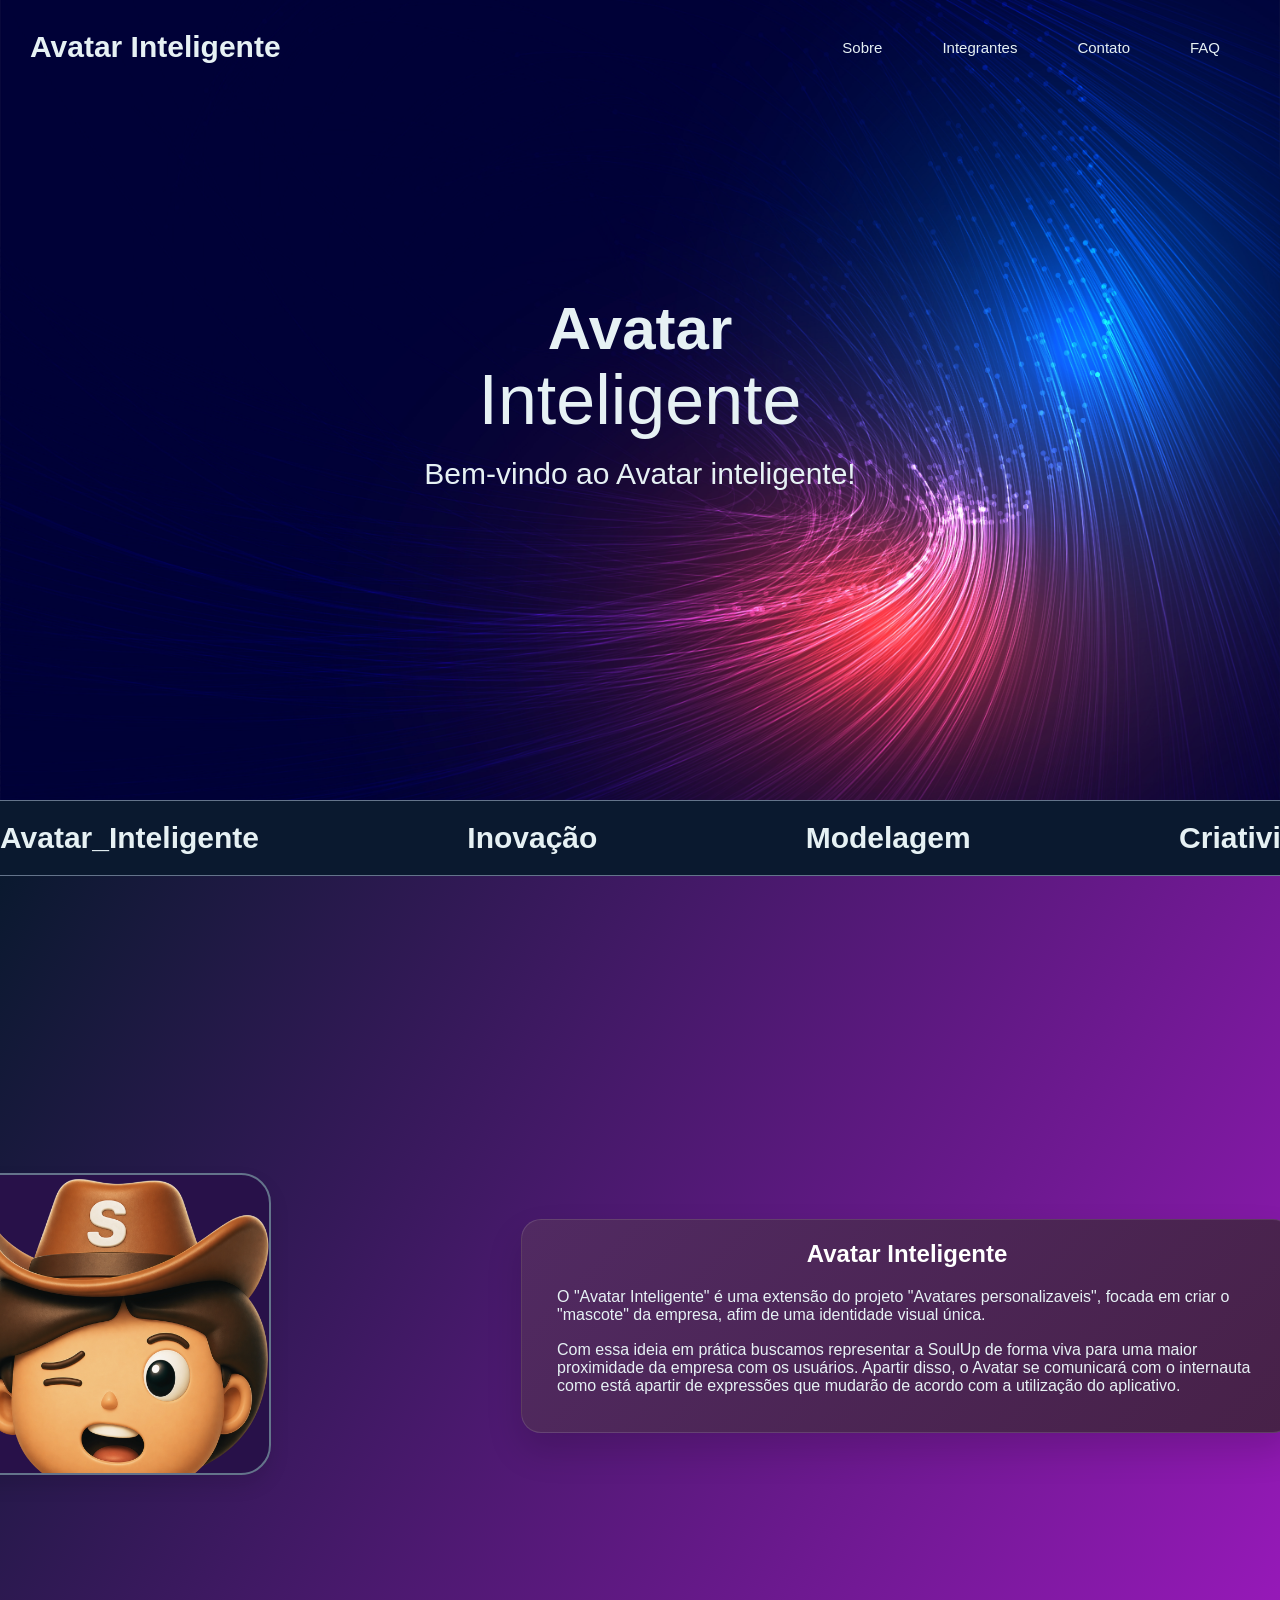
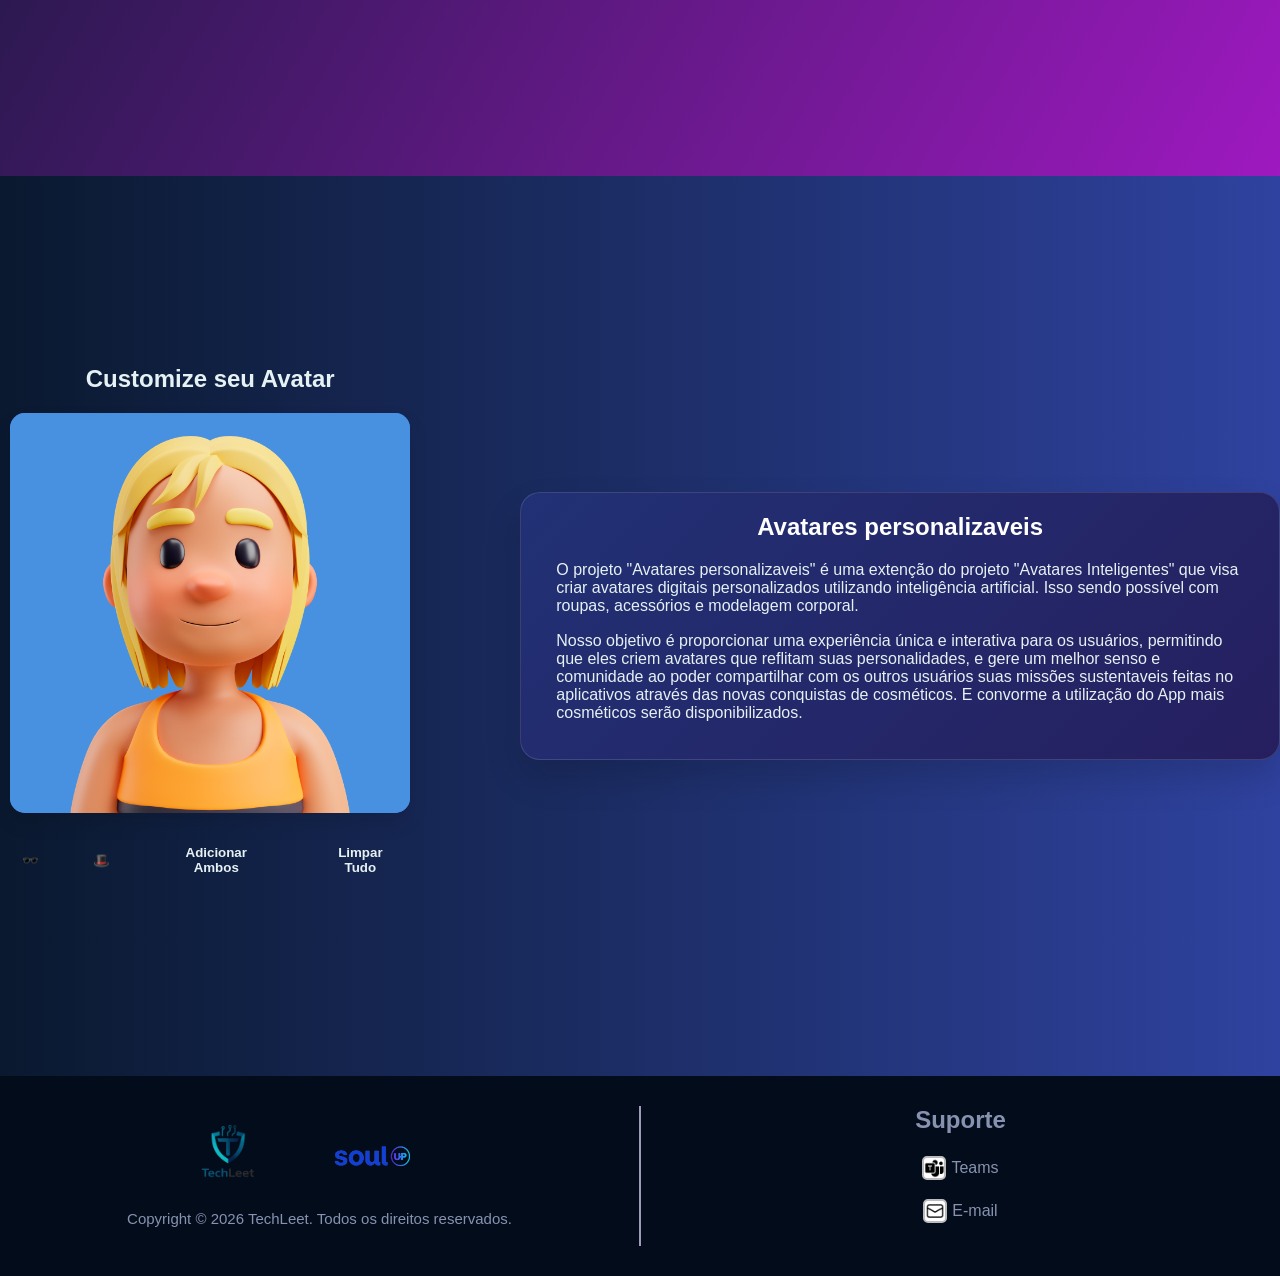
==== commit da6350be: "Mudança do nome no header" ====
--- a/index.html
+++ b/index.html
@@ -41,7 +41,7 @@
             <div id="mensagem_central">
                 <p id="Avatar">Avatar</p>
                 <p id="Inteligente">Inteligente</p>
-                <p id="Mensagem">Bem-vindo aos Avatar inteligente!</p>
+                <p id="Mensagem">Bem-vindo ao Avatar inteligente!</p>
             </div>
         </section>
         <section>
